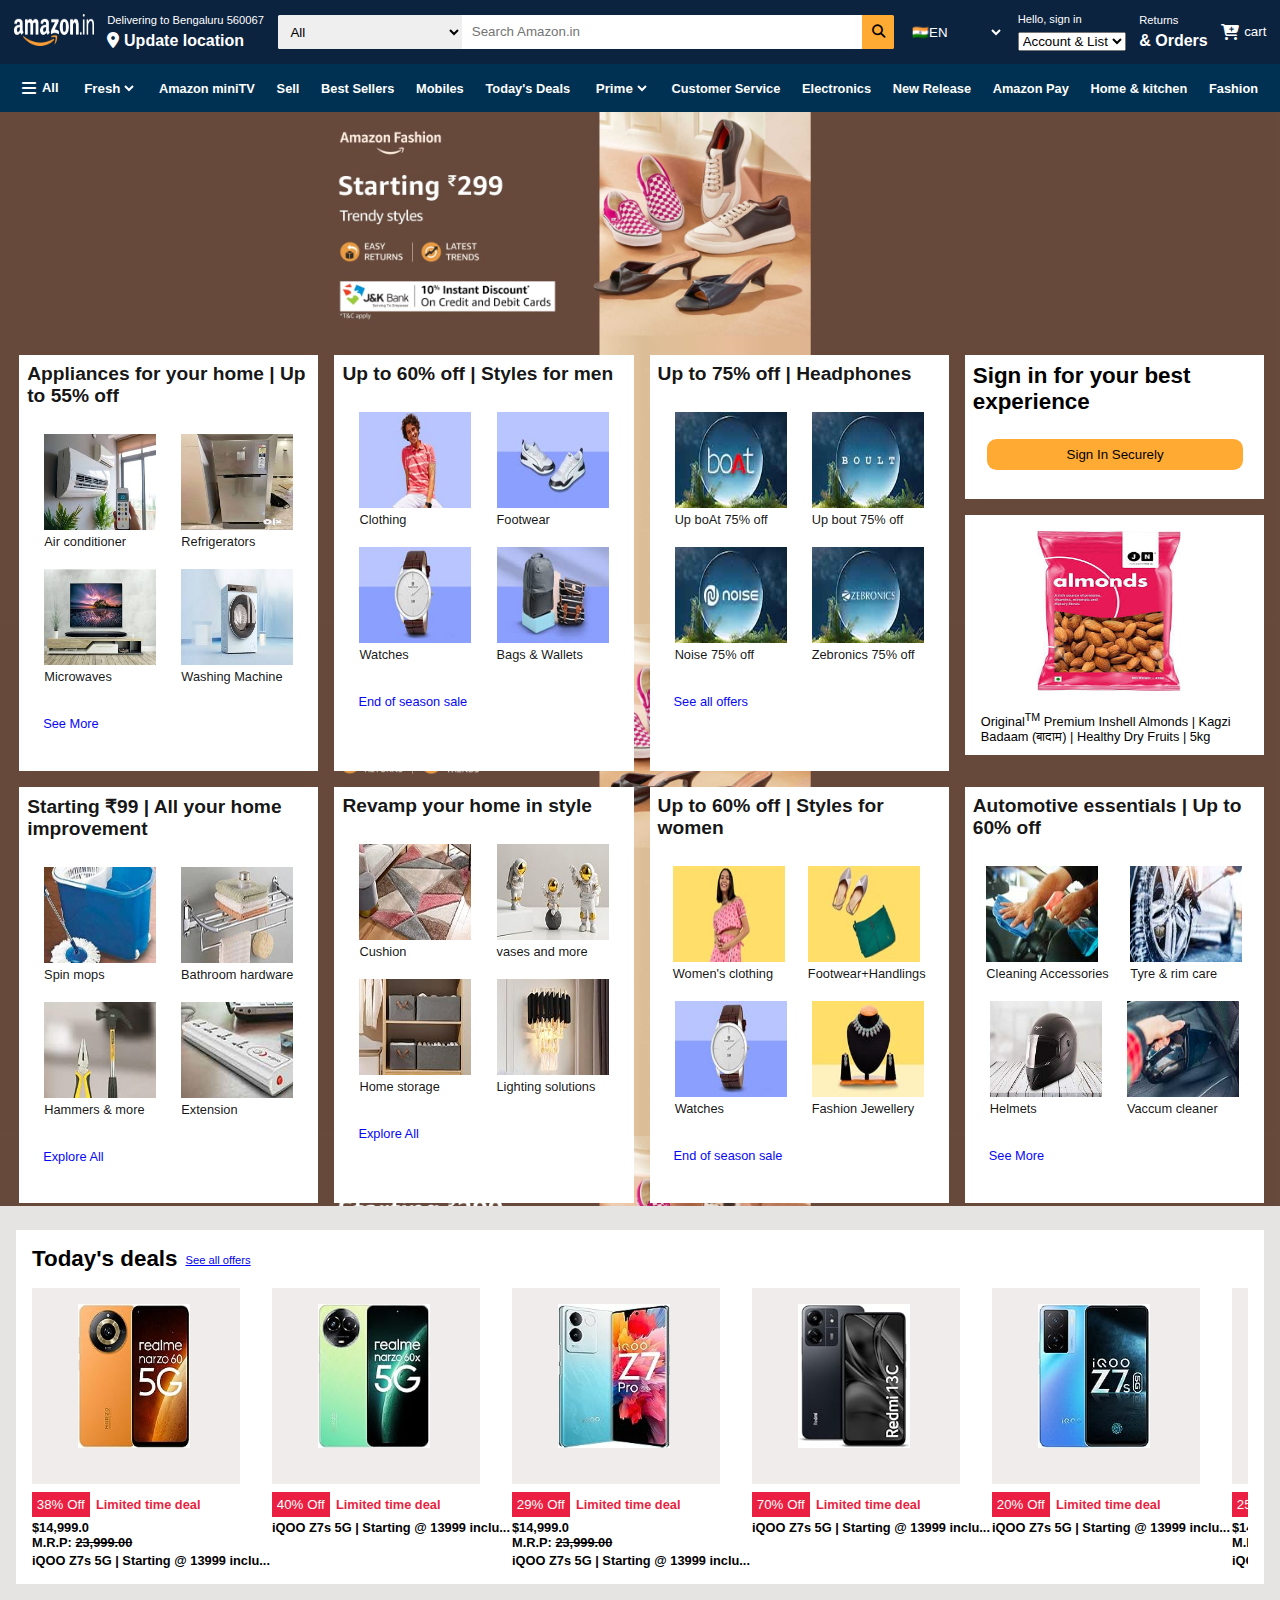
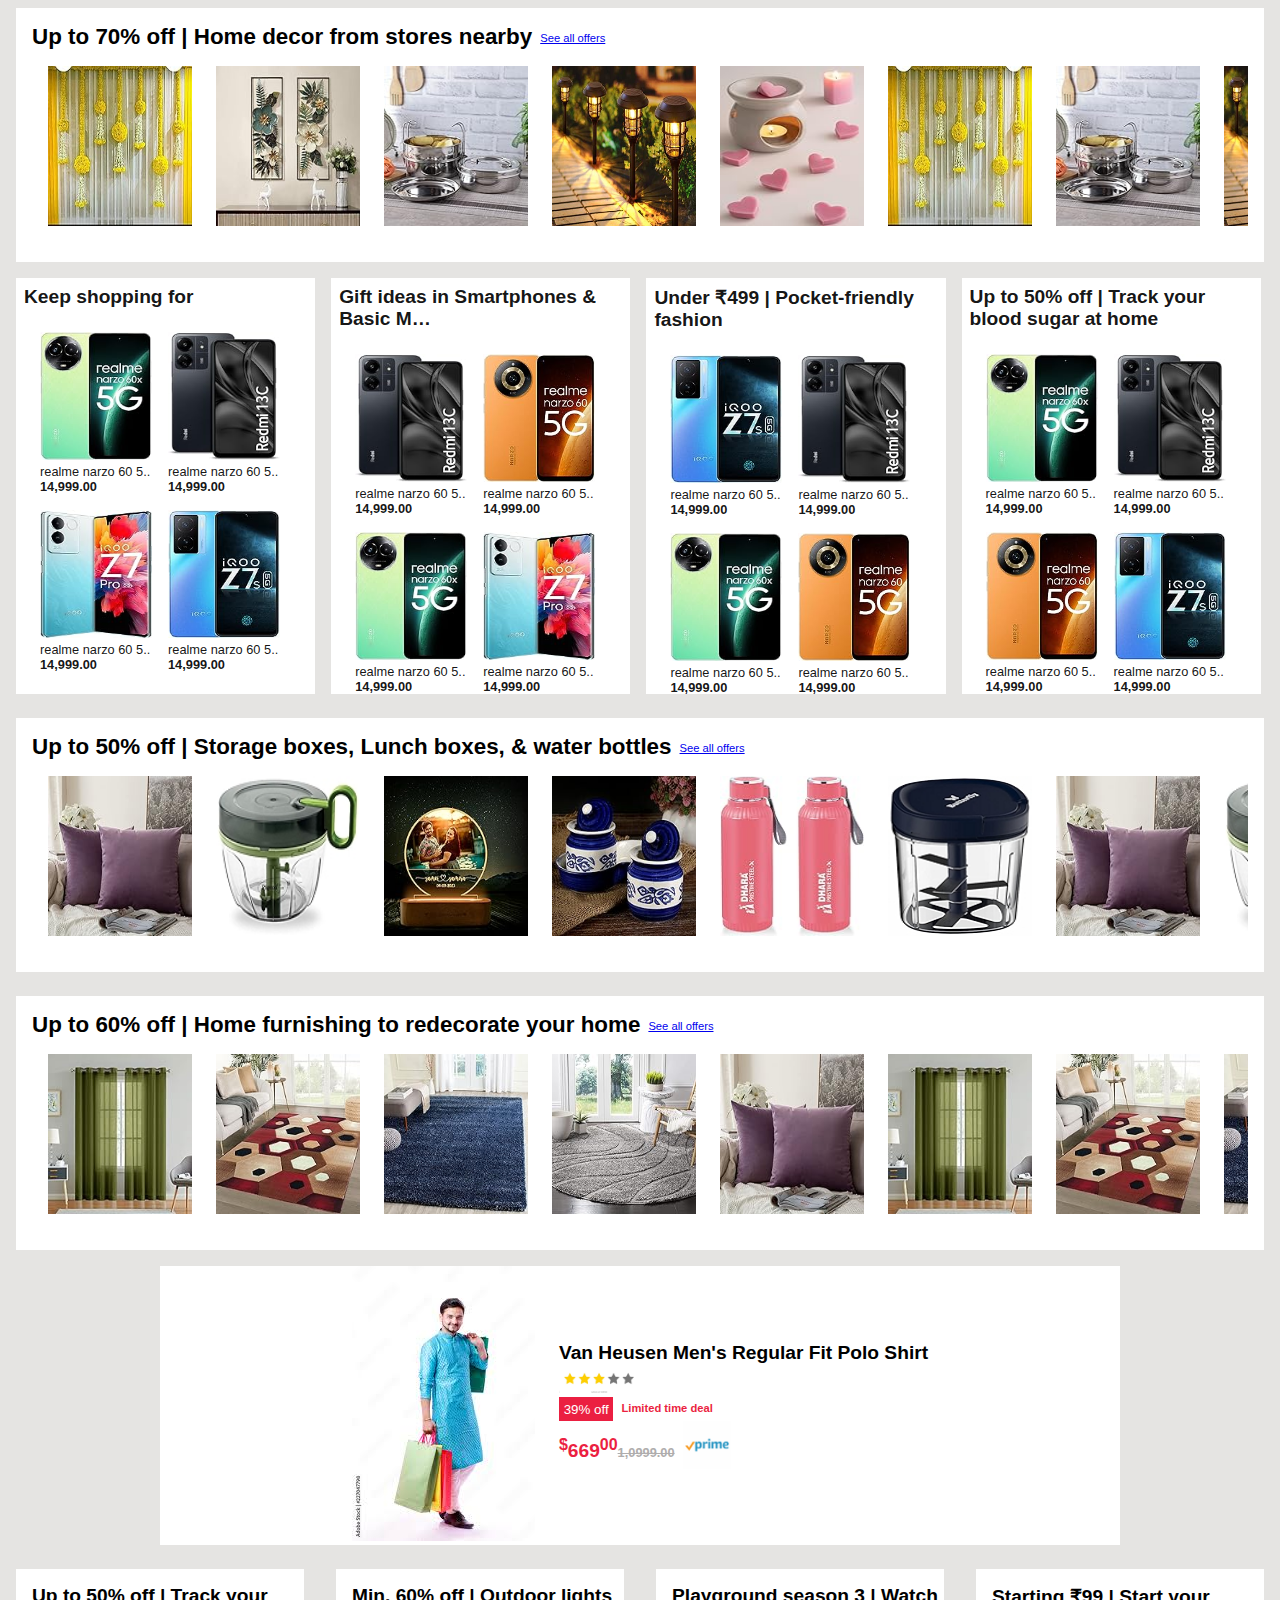
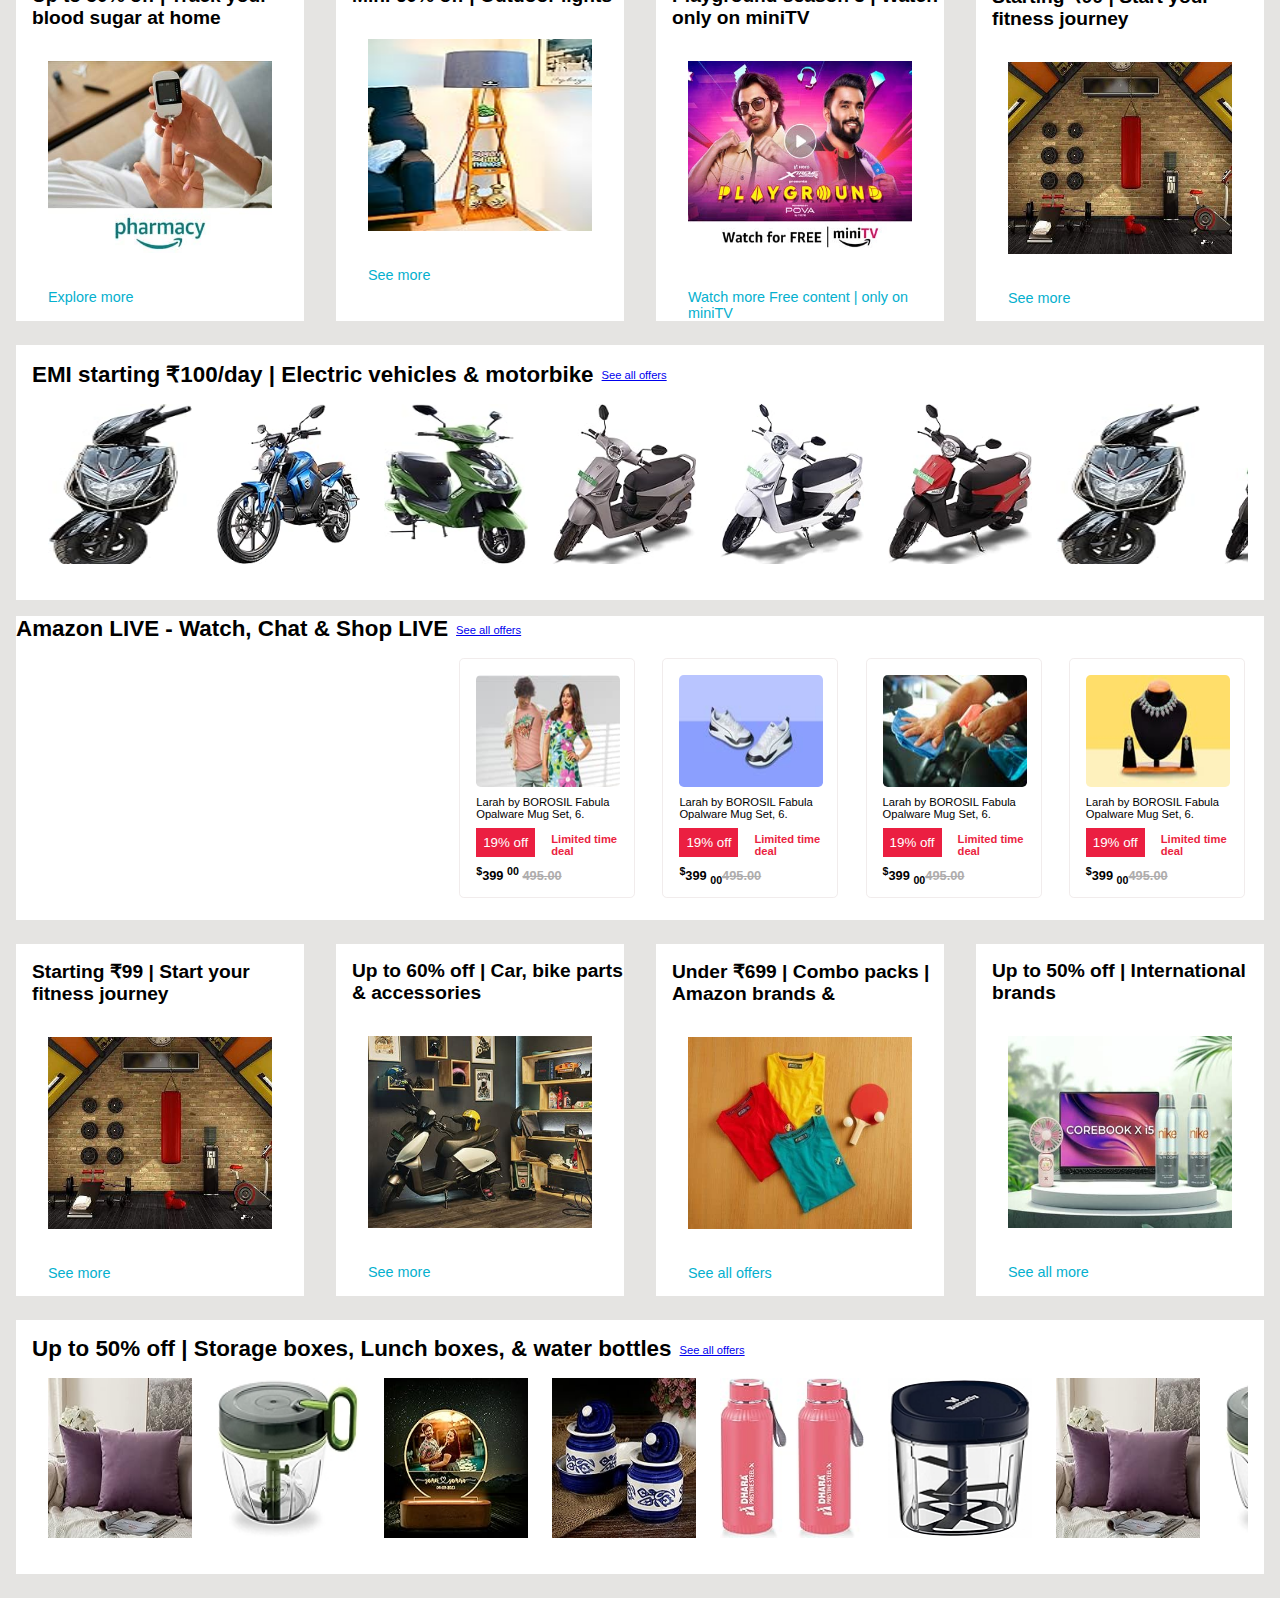
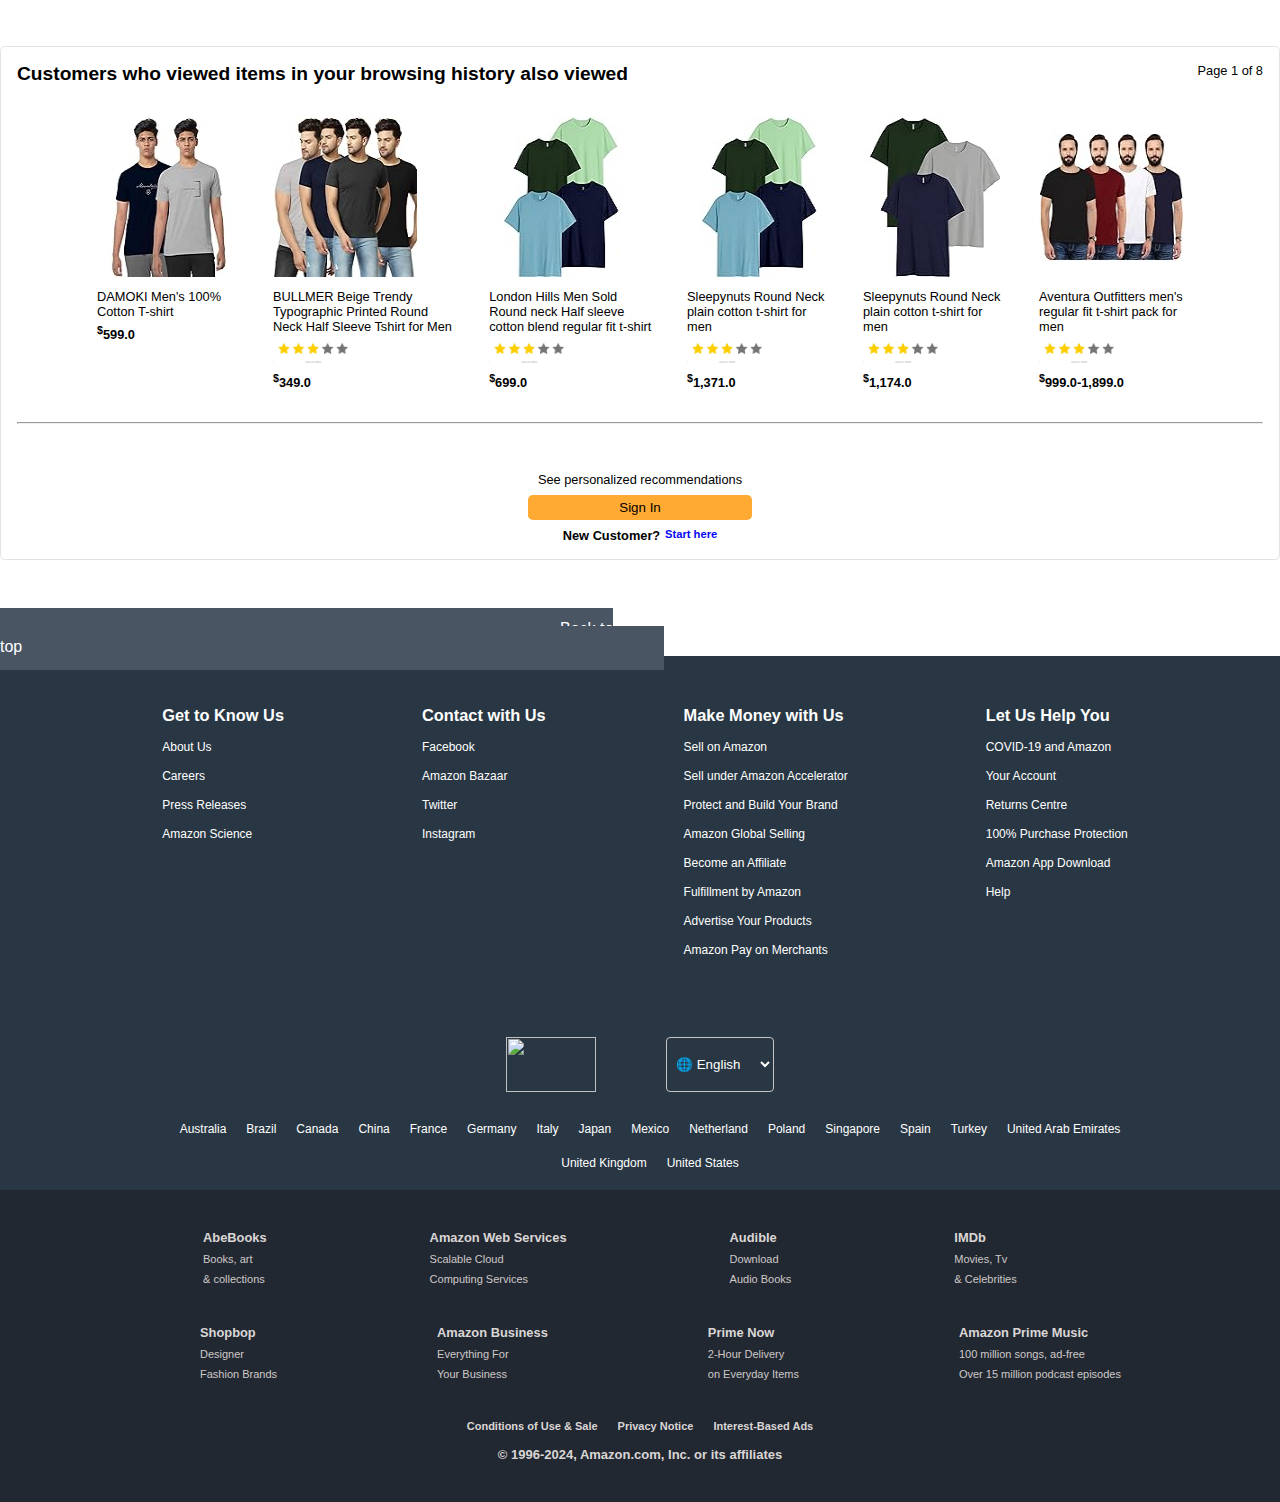
==== index.html @ e653e539 "done all" ====
<!DOCTYPE html>
<html lang="en">
<head>
    <meta charset="UTF-8">
    <meta name="viewport" content="width=device-width, initial-scale=1.0">
    <title>Document</title>
    <link rel="stylesheet" href="css/style.css">
    <link rel="stylesheet" href="https://cdnjs.cloudflare.com/ajax/libs/font-awesome/6.5.2/css/all.min.css">
</head>
<body>
    <nav class="navbar">
        <div class="amazon-logo">
            <img src="images/Amazon-India-Logo-PNG-White2.png" alt="">
        </div>
        <div class="amazon-heading">
            <p>Delivering to Bengaluru 560067</p>
            <div class="location">
                <i class="fa-solid fa-location-dot"></i>
                <h4>Update location</h4>
            </div>
        </div>
        <div class="input-container">
            <div class="select-menu">
                <select name="All-item" id="drop-down">
                    <option value="ll">All</option>
                    <option value="All Categories">All Categories</option>
                    <option value="Alexa Skills">Alexa Skills</option>
                    <option value="Amazon Fashion">Amazon Fashion</option>
                    <option value="Amazon Fresh">Amazon Fresh</option>
                    <option value="Amazon Fresh Meat">Amazon Fresh Meat</option>
                    <option value="Amazon Pharmacy">Amazon Pharmacy</option>
                    <option value="Appliances">Appliances</option>
                    <option value="Apps & Games">Apps & Games</option>
                    <option value="Audible Audiobooks">Audible Audiobooks</option>
                    <option value="Baby">Baby</option>
                    <option value="Beauty">Beauty</option>
                    <option value="Books">Books</option>
                    <option value="Car & Motorbike">Car & Motorbike</option>
                    <option value="Clothing & Accessories">Clothing & Accessories</option>
                    <option value="Collectives">Collectives</option>
                    <option value="Computer & Accessories">Computer & Accessories</option>
                    <option value="Deals">Deals</option>
                    <option value="Electronics">Electronics</option>
                    <option value="Furniture">Furniture</option>
                    <option value="Jewellery">Jewellery</option>
                    <option value="Kindle store">Kindle store</option>
                    <option value="Luggage & Bags">Luggage & Bags</option>
                    <option value="Movies & Tv Shows">Movies & Tv Shows</option>
                    <option value="Mp3 Music">Mp3 Music</option>
                    <option value="Music">Music</option>
                    <option value="Musical Instruments">Musical Instruments</option>
                    <option value="Office Products">Office Products</option>
                    <option value="Pet Supplies">Pet Supplies</option>
                    <option value="Prime Video">Prime Video</option>
                </select>
            </div>
            <div class="input-text">
                <input type="text" placeholder="Search Amazon.in">
            </div>
            <div class="button-icon">
                <button><i class="fa-solid fa-magnifying-glass"></i></button>
            </div>
        </div>
        <select name="countries" id="country-select">
            <option type="radio" value="EN">🇮🇳EN</option>
            <option value="HN">हिंदी-Hi</option>
            <option value="TA">தமிழ்-TA</option>
            <option value="TE">తెలుగు-TE</option>
            <option value="KN">ಕನ್ನಡ-KN</option>
            <option value="ML">മലയാളം-ML</option>
            <option value="BN">বাংলা-BN</option>
            <option value="MR">मराठी-MR</option>
        </select>
        <div class="amazon-heading-2">
            <p>Hello, sign in</p>
            <select name="" id="account-list">
                <option value="">Account & List</option>
            </select>
        </div>
        <div class="amazon-heading-3">
            <p>Returns</p>
            <h4>& Orders</h4>
        </div>
        <div class="cart-icon">
            <i class="fa-solid fa-cart-plus"></i>
            <sup>cart</sup>
        </div>
    </nav>
    <div class="list-varities">
        <div class="sideBar">
            <i class="fa-solid fa-bars"></i>
            <a href="index.html">All</a>
        </div>
        <select name="fresh" id="fresh-menu">
            <option value="fresh">Fresh</option>
        </select>
        <div class="items-heading">
            <a href="mini_tv.html">Amazon miniTV</a>
        </div>
        <div class="items-heading">
            <a href="#">Sell</a>
        </div>
        <div class="items-heading">
            <a href="#">Best Sellers</a>
        </div>
        <div class="items-heading">
            <a href="#">Mobiles</a>
        </div>
        <div class="items-heading">
            <a href="#">Today's Deals</a>
        </div>
        <select name="prime" id="prime_tv">
            <option value="prime">Prime</option>
        </select>
        <div class="items-heading">        
            <a href="customer_Service.html">Customer Service</a>
        </div>
        <div class="items-heading">
            <a href="#">Electronics</a>
        </div>
        <div class="items-heading">
            <a href="#">New Release</a>
        </div>
        <div class="items-heading">
            <a href="#">Amazon Pay</a>
        </div>
        <div class="items-heading">
            <a href="#">Home & kitchen</a>
        </div>
        <div class="items-heading">
            <a href="fashion.html">Fashion</a>
        </div>
    </div>
    <div class="main-container">
        <div class="cards-container">
            <div class="first-images">
                <div class="cards">
                    <h1>Appliances for your home | Up to 55% off</h1>
                    <div class="Appliances-images">
                        <div class="images">
                            <img src="images/air-conditoner.jpeg" alt="">
                            <p>Air conditioner</p>
                        </div>
                        <div class="images">
                            <img src="images/fridge.jpeg" alt="">
                            <p>Refrigerators</p>
                        </div>
                    </div>
                    <div class="Appliances-images">
                        <div class="images">
                            <img src="images/tv.jpeg" alt="">
                            <p>Microwaves</p>
                        </div>
                        <div class="images">
                            <img src="images/washing-machine.jpeg" alt="">
                            <p>Washing Machine</p>
                        </div>
                    </div>
                    <p class="seeMore">See More</p>
                </div>
                <div class="cards">
                    <h1>Up to 60% off | Styles for men</h1>
                    <div class="Appliances-images">
                        <div class="images">
                            <img src="images/clothes.jpg" alt="">
                            <p>Clothing</p>
                        </div>
                        <div class="images">
                            <img src="images/footwear.jpg" alt="">
                            <p>Footwear</p>
                        </div>
                    </div>
                    <div class="Appliances-images">
                        <div class="images">
                            <img src="images/watches.jpg" alt="">
                            <p>Watches</p>
                        </div>
                        <div class="images">
                            <img src="images/bags.jpg" alt="">
                            <p>Bags & Wallets</p>
                        </div>
                    </div>
                    <p class="see">End of season sale</p>
                </div>
                <div class="cards">
                    <h1>Up to 75% off | Headphones</h1>
                    <div class="Appliances-images">
                        <div class="images">
                            <img src="images/boat.jpg" alt="">
                            <p>Up boAt 75% off</p>
                        </div>
                        <div class="images">
                            <img src="images/boult.jpg" alt="">
                            <p>Up bout 75% off</p>
                        </div>
                    </div>
                    <div class="Appliances-images">
                        <div class="images">
                            <img src="images/bolt.jpg" alt="">
                            <p>Noise 75% off</p>
                        </div>
                        <div class="images">
                            <img src="images/zebronics.jpg" alt="">
                            <p>Zebronics 75% off</p>
                        </div>
                    </div>
                    <p class="seeMore">See all offers</p>
                </div>
              <div>
                <div class="signup-card">
                    <h1>Sign in for your best experience</h1>
                    <button>Sign In Securely</button>
                </div>
                <div class="dry-fruits-cards">
                    <img src="images/badaam.jpeg" alt="">
                    <p>Original<sup>TM</sup> Premium Inshell Almonds | Kagzi Badaam (बादाम) | Healthy Dry Fruits | 5kg</p>
                </div>
              </div>
            </div>
            <div class="first-images">
                <div class="cards">
                    <h1>Starting ₹99 | All your home improvement</h1>
                    <div class="Appliances-images">
                        <div class="images">
                            <img src="images/mops.jpg" alt="">
                            <p>Spin mops</p>
                        </div>
                        <div class="images">
                            <img src="images/bathroom.jpg" alt="">
                            <p>Bathroom hardware</p>
                        </div>
                    </div>
                    <div class="Appliances-images">
                        <div class="images">
                            <img src="images/hammers.jpg" alt="">
                            <p>Hammers & more</p>
                        </div>
                        <div class="images">
                            <img src="images/extension.jpg" alt="">
                            <p>Extension</p>
                        </div>
                    </div>
                    <p class="seeMore">Explore All</p>
                </div>
                <div class="cards">
                    <h1>Revamp your home in style</h1>
                    <div class="Appliances-images">
                        <div class="images">
                            <img src="images/cusion.jpg" alt="">
                            <p>Cushion</p>
                        </div>
                        <div class="images">
                            <img src="images/vase.jpg" alt="">
                            <p>vases and more</p>
                        </div>
                    </div>
                    <div class="Appliances-images">
                        <div class="images">
                            <img src="images/home.jpg" alt="">
                            <p>Home storage</p>
                        </div>
                        <div class="images">
                            <img src="images/lighting.jpg" alt="">
                            <p>Lighting solutions</p>
                        </div>
                    </div>
                    <p class="seeMore">Explore All</p>
                </div>
                <div class="cards">
                    <h1>Up to 60% off | Styles for women</h1>
                    <div class="Appliances-images">
                        <div class="images">
                            <img src="images/women.jpg" alt="">
                            <p>Women's clothing</p>
                        </div>
                        <div class="images">
                            <img src="images/handbags.jpg" alt="">
                            <p>Footwear+Handlings</p>
                        </div>
                    </div>
                    <div class="Appliances-images">
                        <div class="images">
                            <img src="images/watches.jpg" alt="">
                            <p>Watches</p>
                        </div>
                        <div class="images">
                            <img src="images/fashion.jpg" alt="">
                            <p>Fashion Jewellery</p>
                        </div>
                    </div>
                    <p class="seeMore">End of season sale</p>
                </div>
                <div class="cards">
                    <h1>Automotive essentials | Up to 60% off</h1>
                    <div class="Appliances-images">
                        <div class="images">
                            <img src="images/cleaning.jpg" alt="">
                            <p>Cleaning Accessories</p>
                        </div>
                        <div class="images">
                            <img src="images/trim.jpg" alt="">
                            <p>Tyre & rim care</p>
                        </div>
                    </div>
                    <div class="Appliances-images">
                        <div class="images">
                            <img src="images/helmets.jpg" alt="">
                            <p>Helmets</p>
                        </div>
                        <div class="images">
                            <img src="images/vaccum.jpg" alt="">
                            <p>Vaccum cleaner</p>
                        </div>
                    </div>
                    <p class="seeMore">See More</p>
                </div>
            </div>
        </div>
    </div>
    <div class="first-container">
        <div class="first-container-heading">
            <h1>Today's deals</h1>
            <a href="#">See all offers</a>
        </div>
        <div class="mobile-images">
            <div class="first-container-images">
                <div class="image-1">
                    <img src="mobile-images/realme.jpg" alt="">
                </div>
                <div class="image-button">
                    <button>38% Off</button>
                    <p>Limited time deal</p>
                </div>
                <h2 class="price">$14,999.0 <p>M.R.P: <del>23,999.00</del></p></h2>
                <h3 class="details">iQOO Z7s 5G | Starting @ 13999 inclu...</h3>
            </div>
            <div class="first-container-images">
                <div class="image-1">
                    <img src="mobile-images/realme5g.jpg" alt="">
                </div>
                <div class="image-button">
                    <button>40% Off</button>
                    <p>Limited time deal</p>
                </div>
                <h3 class="details">iQOO Z7s 5G | Starting @ 13999 inclu...</h3>
            </div>
            <div class="first-container-images">
                <div class="image-1">
                    <img src="mobile-images/z7pro.jpg" alt="">
                </div>
                <div class="image-button">
                    <button>29% Off</button>
                    <p>Limited time deal</p>
                </div>
                <h2 class="price">$14,999.0 <p>M.R.P: <del>23,999.00</del></p></h2>
                <h3 class="details">iQOO Z7s 5G | Starting @ 13999 inclu...</h3>
            </div>
            <div class="first-container-images">
                <div class="image-1">
                    <img src="mobile-images/redmi.jpg" alt="">
                </div>
                <div class="image-button">
                    <button>70% Off</button>
                    <p>Limited time deal</p>
                </div>
                <h3 class="details">iQOO Z7s 5G | Starting @ 13999 inclu...</h3>
            </div>
            <div class="first-container-images">
                <div class="image-1">
                    <img src="mobile-images/Z7s.jpg" alt="">
                </div>
                <div class="image-button">
                    <button>20% Off</button>
                    <p>Limited time deal</p>
                </div>
                <h3 class="details">iQOO Z7s 5G | Starting @ 13999 inclu...</h3>
            </div>
            <div class="first-container-images">
                <div class="image-1">
                    <img src="mobile-images/realme.jpg" alt="">
                </div>
                <div class="image-button">
                    <button>25% Off</button>
                    <p>Limited time deal</p>
                </div>
                <h2 class="price">$14,999.0 <p>M.R.P: <del>23,999.00</del></p></h2>
                <h3 class="details">iQOO Z7s 5G | Starting @ 13999 inclu...</h3>
            </div>
        </div>
    </div>
    <div class="second-container">
        <div class="second-container-heading">
            <h1>Up to 70% off | Home decor from stores nearby</h1>
            <a href="#">See all offers</a>
        </div>
        <div class="second-container-images">
            <div class="image-2">
                <img src="furniture-and-food-images/flower.jpg" alt="">
            </div>
            <div class="image-2">
                <img src="furniture-and-food-images/frame.jpg" alt="">
            </div>
            <div class="image-2">
                <img src="furniture-and-food-images/utensils.jpg" alt="">
            </div>
            <div class="image-2">
                <img src="furniture-and-food-images/lights.jpg" alt="">
            </div>
            <div class="image-2">
                <img src="furniture-and-food-images/heartjpg" alt="">
            </div>
            <div class="image-2">
                <img src="furniture-and-food-images/flower.jpg" alt="">
            </div>
            <div class="image-2">
                <img src="furniture-and-food-images/utensils.jpg" alt="">
            </div>
            <div class="image-2">
                <img src="furniture-and-food-images/lights.jpg" alt="">
            </div>
        </div>
    </div>
    <div class="third-container">
        <div class="cards">
            <h1>Keep shopping for</h1>
            <div class="third-images">
                <div class="third-container-para-head">
                    <div class="image-3">
                        <img src="mobile-images/realme5g.jpg" alt="">
                    </div>
                    <p>realme narzo 60 5..</p>
                    <h3>14,999.00</h3>
                </div>
                <div class="third-container-para-head">
                  <div class="image-3">
                     <img src="mobile-images/redmi.jpg" alt="">
                  </div>
                  <p>realme narzo 60 5..</p>
                  <h3>14,999.00</h3>
                </div>
            </div>
            <div class="third-images">
                <div class="third-container-para-head">
                    <div class="image-3">
                        <img src="mobile-images/z7pro.jpg" alt="">
                    </div>
                    <p>realme narzo 60 5..</p>
                    <h3>14,999.00</h3>
                </div>
                <div class="third-container-para-head">
                  <div class="image-3">
                     <img src="mobile-images/Z7s.jpg" alt="">
                  </div>
                  <p>realme narzo 60 5..</p>
                  <h3>14,999.00</h3>
                </div>
            </div>
        </div>
        <div class="cards">
            <h1>Gift ideas in Smartphones & Basic M…</h1>
            <div class="third-images">
                <div class="third-container-para-head">
                    <div class="image-3">
                        <img src="mobile-images/redmi.jpg" alt="">
                    </div>
                    <p>realme narzo 60 5..</p>
                    <h3>14,999.00</h3>
                </div>
                <div class="third-container-para-head">
                  <div class="image-3">
                     <img src="mobile-images/realme.jpg" alt="">
                  </div>
                  <p>realme narzo 60 5..</p>
                  <h3>14,999.00</h3>
                </div>
            </div>
            <div class="third-images">
                <div class="third-container-para-head">
                    <div class="image-3">
                        <img src="mobile-images/realme5g.jpg" alt="">
                    </div>
                    <p>realme narzo 60 5..</p>
                    <h3>14,999.00</h3>
                </div>
                <div class="third-container-para-head">
                  <div class="image-3">
                     <img src="mobile-images/z7pro.jpg" alt="">
                  </div>
                  <p>realme narzo 60 5..</p>
                  <h3>14,999.00</h3>
                </div>
            </div>
        </div>
        <div class="cards">
            <h1>Under ₹499 | Pocket-friendly fashion</h1>
            <div class="third-images">
                <div class="third-container-para-head">
                    <div class="image-3">
                        <img src="mobile-images/Z7s.jpg" alt="">
                    </div>
                    <p>realme narzo 60 5..</p>
                    <h3>14,999.00</h3>
                </div>
                <div class="third-container-para-head">
                  <div class="image-3">
                     <img src="mobile-images/redmi.jpg" alt="">
                  </div>
                  <p>realme narzo 60 5..</p>
                  <h3>14,999.00</h3>
                </div>
            </div>
            <div class="third-images">
                <div class="third-container-para-head">
                    <div class="image-3">
                        <img src="mobile-images/realme5g.jpg" alt="">
                    </div>
                    <p>realme narzo 60 5..</p>
                    <h3>14,999.00</h3>
                </div>
                <div class="third-container-para-head">
                  <div class="image-3">
                     <img src="mobile-images/realme.jpg" alt="">
                  </div>
                  <p>realme narzo 60 5..</p>
                  <h3>14,999.00</h3>
                </div>
            </div>
        </div>
        <div class="cards">
            <h1>Up to 50% off | Track your blood sugar at home</h1>
            <div class="third-images">
                <div class="third-container-para-head">
                    <div class="image-3">
                        <img src="mobile-images/realme5g.jpg" alt="">
                    </div>
                    <p>realme narzo 60 5..</p>
                    <h3>14,999.00</h3>
                </div>
                <div class="third-container-para-head">
                  <div class="image-3">
                     <img src="mobile-images/redmi.jpg" alt="">
                  </div>
                  <p>realme narzo 60 5..</p>
                  <h3>14,999.00</h3>
                </div>
            </div>
            <div class="third-images">
                <div class="third-container-para-head">
                    <div class="image-3">
                        <img src="mobile-images/realme.jpg" alt="">
                    </div>
                    <p>realme narzo 60 5..</p>
                    <h3>14,999.00</h3>
                </div>
                <div class="third-container-para-head">
                  <div class="image-3">
                     <img src="mobile-images/Z7s.jpg" alt="">
                  </div>
                  <p>realme narzo 60 5..</p>
                  <h3>14,999.00</h3>
                </div>
            </div>
        </div>
    </div>
    <div class="fourth-container">
        <div class="fourth-container-heading">
            <h1>Up to 50% off | Storage boxes, Lunch boxes, & water bottles</h1>
            <a href="#">See all offers</a>
        </div>
        <div class="fourth-container-images">
            <div class="image-4">
                <img src="furniture-and-food-images/cusion.jpg" alt="">
            </div>
            <div class="image-4">
                <img src="furniture-and-food-images/chopper.jpg" alt="">
            </div>
            <div class="image-4">
                <img src="furniture-and-food-images/circle.jpg" alt="">
            </div>
            <div class="image-4">
                <img src="furniture-and-food-images/container.jpg" alt="">
            </div>
            <div class="image-4">
                <img src="furniture-and-food-images/bottle.jpg" alt="">
            </div>
            <div class="image-4">
                <img src="furniture-and-food-images/black-chopper.jpg" alt="">
            </div>
            <div class="image-4">
                <img src="furniture-and-food-images/cusion.jpg" alt="">
            </div>
            <div class="image-4">
                <img src="furniture-and-food-images/chopper.jpg" alt="">
            </div>
        </div>
    </div>
    <div class="fourth-container">
        <div class="fourth-container-heading">
            <h1>Up to 60% off | Home furnishing to redecorate your home</h1>
            <a href="#">See all offers</a>
        </div>
        <div class="fourth-container-images">
            <div class="image-4">
                <img src="furniture-and-food-images/curton.jpg" alt="">
            </div>
            <div class="image-4">
                <img src="furniture-and-food-images/sofa.jpg" alt="">
            </div>
            <div class="image-4">
                <img src="furniture-and-food-images/perdan.jpg" alt="">
            </div>
            <div class="image-4">
                <img src="furniture-and-food-images/window.jpg" alt="">
            </div>
            <div class="image-4">
                <img src="furniture-and-food-images/cusion.jpg" alt="">
            </div>
            <div class="image-4">
                <img src="furniture-and-food-images/curton.jpg" alt="">
            </div>
            <div class="image-4">
                <img src="furniture-and-food-images/sofa.jpg" alt="">
            </div>
            <div class="image-4">
                <img src="furniture-and-food-images/perdan.jpg" alt="">
            </div>
        </div>
    </div>
    <div class="fifth-container">
        <div class="fifth-container-details">
            <div class="fifth-container-images">
                <img src="images/male.jpeg" alt="">
            </div>
            <div class="shopping-details">
                <h1>Van Heusen Men's Regular Fit Polo Shirt</h1>
                <img src="images/rating.png" alt="">
                <div class="shopping-button">
                    <button>39% off</button>
                    <p>Limited time deal</p>
                </div>
                <div class="shopping-images">
                    <h1><sup>$</sup>669<sup>00</sup><del class="delete">1,0999.00</del></h1>
                    <img src="images/prime.png" alt="">
                </div>
            </div>
        </div>
    </div>
    <div class="sixth-container">
        <div class="sixth-container-images">
            <h1>Up to 50% off | Track your blood sugar at home</h1>
            <img src="furniture-and-food-images/pharmacy.jpg" alt="">
            <p>Explore more</p>
        </div>
        <div class="sixth-container-images">
            <h1>Min. 60% off | Outdoor lights</h1>
            <img src="furniture-and-food-images/lamp.jpg" alt="">
            <p>See more</p>
        </div>
        <div class="sixth-container-images">
            <h1>Playground season 3 | Watch only on miniTV</h1>
            <img src="furniture-and-food-images/match.jpg" alt="">
            <p>Watch more Free content | only on miniTV</p>
        </div>
        <div class="sixth-container-images">
            <h1>Starting ₹99 | Start your fitness journey</h1>
            <img src="furniture-and-food-images/pencil.jpg" alt="">
            <p>See more</p>
        </div>
    </div>
    <div class="second-container">
        <div class="second-container-heading">
            <h1>EMI starting ₹100/day | Electric vehicles & motorbike</h1>
            <a href="#">See all offers</a>
        </div>
        <div class="second-container-images">
            <div class="image-2">
                <img src="bikes-images/black-bike.jpg" alt="">
            </div>
            <div class="image-2">
                <img src="bikes-images/bullet.jpg" alt="">
            </div>
            <div class="image-2">
                <img src="bikes-images/green-scooty.jpg" alt="">
            </div>
            <div class="image-2">
                <img src="bikes-images/grey-scooty.jpg" alt="">
            </div>
            <div class="image-2">
                <img src="bikes-images/white-scooty.jpg" alt="">
            </div>
            <div class="image-2">
                <img src="bikes-images/red-scooty.jpg" alt="">
            </div>
            <div class="image-2">
                <img src="bikes-images/black-bike.jpg" alt="">
            </div>
            <div class="image-2">
                <img src="bikes-images/black-scooty.jpg" alt="">
            </div>
        </div>
    </div>
    <div class="seventh-container">
        <div class="seventh-container-heading">
            <h1>Amazon LIVE - Watch, Chat & Shop LIVE</h1>
            <a href="#">See all offers</a>
        </div>
        <div class="seventh-container-details ">
            <div class="video">
                <iframe width="560" height="315" src="https://www.youtube.com/embed/DFgumwexfiI?si=AfxKkXCRrwiDJoju" title="YouTube video player" frameborder="0" allow="accelerometer; autoplay; clipboard-write; encrypted-media; gyroscope; picture-in-picture; web-share" referrerpolicy="strict-origin-when-cross-origin" allowfullscreen></iframe>
            </div>
            <div class="seventh-container-images">
                <div class="seventh-container-border">
                    <div class="image-5">
                        <img src="images/bg.jpg" alt="">
                    </div>
                    <p>Larah by BOROSIL Fabula Opalware Mug Set, 6.</p>
                    <div class="seventh-container-button">
                        <button>19% off</button>
                        <p>Limited time deal</p>
                    </div>
                    <h1 class="rate-heading"><sup>$</sup>399 <sup>00</sup> <del class="delete">495.00</del></h1>
                </div>
                <div class="seventh-container-border">
                    <div class="image-5">
                        <img src="images/footwear.jpg" alt="">
                    </div>
                    <p>Larah by BOROSIL Fabula Opalware Mug Set, 6.</p>
                    <div class="seventh-container-button">
                        <button>19% off</button>
                        <p>Limited time deal</p>
                    </div>
                    <h1 class="rate-heading"><sup>$</sup>399 <sub>00</sub><del class="delete">495.00</del></h1>
                </div>
                <div class="seventh-container-border">
                    <div class="image-5">
                        <img src="images/cleaning.jpg" alt="">
                    </div>
                    <p>Larah by BOROSIL Fabula Opalware Mug Set, 6.</p>
                    <div class="seventh-container-button">
                        <button>19% off</button>
                        <p>Limited time deal</p>
                    </div>
                    <h1 class="rate-heading"><sup>$</sup>399 <sub>00</sub><del class="delete">495.00</del></h1>
                </div>
                <div class="seventh-container-border">
                    <div class="image-5">
                        <img src="images/fashion.jpg" alt="">
                    </div>
                    <p>Larah by BOROSIL Fabula Opalware Mug Set, 6.</p>
                    <div class="seventh-container-button">
                        <button>19% off</button>
                        <p>Limited time deal</p>
                    </div>
                    <h1 class="rate-heading"><sup>$</sup>399 <sub>00</sub><del class="delete">495.00</del></h1>
                </div>
            </div>
        </div>
    </div>
    <div class="sixth-container">
        <div class="sixth-container-images">
            <h1>Starting ₹99 | Start your fitness journey</h1>
            <img src="furniture-and-food-images/pencil.jpg" alt="">
            <p>See more</p>
        </div>
        <div class="sixth-container-images">
            <h1>Up to 60% off | Car, bike parts & accessories</h1>
            <img src="furniture-and-food-images/room.jpg" alt="">
            <p>See more</p>
        </div>
        <div class="sixth-container-images">
            <h1>Under ₹699 | Combo packs | Amazon brands &</h1>
            <img src="furniture-and-food-images/t-shirt.jpg" alt="">
            <p>See all offers</p>
        </div>
        <div class="sixth-container-images">
            <h1>Up to 50% off | International brands</h1>
            <img src="furniture-and-food-images/laptop.jpg" alt="">
            <p>See all more</p>
        </div>
    </div>
    <div class="fourth-container">
        <div class="fourth-container-heading">
            <h1>Up to 50% off | Storage boxes, Lunch boxes, & water bottles</h1>
            <a href="#">See all offers</a>
        </div>
        <div class="fourth-container-images">
            <div class="image-4">
                <img src="furniture-and-food-images/cusion.jpg" alt="">
            </div>
            <div class="image-4">
                <img src="furniture-and-food-images/chopper.jpg" alt="">
            </div>
            <div class="image-4">
                <img src="furniture-and-food-images/circle.jpg" alt="">
            </div>
            <div class="image-4">
                <img src="furniture-and-food-images/container.jpg" alt="">
            </div>
            <div class="image-4">
                <img src="furniture-and-food-images/bottle.jpg" alt="">
            </div>
            <div class="image-4">
                <img src="furniture-and-food-images/black-chopper.jpg" alt="">
            </div>
            <div class="image-4">
                <img src="furniture-and-food-images/cusion.jpg" alt="">
            </div>
            <div class="image-4">
                <img src="furniture-and-food-images/chopper.jpg" alt="">
            </div>
        </div>
    </div>
    <div class="eight-main-container">
        <div class="eight-container">
            <div class="eight-container-heading">
                <h1>Customers who viewed items in your browsing history also viewed</h1>
                <p>Page 1 of 8</p>
            </div>
            <div class="eight-container-images">
                <div class="image-6">
                    <img class="shirt-images" src="furniture-and-food-images/shirt-1.jpg" alt="">
                    <p>DAMOKI Men's 100% Cotton T-shirt</p>
                    <h4><sup>$</sup>599.0</h4>
                </div>
                <div class="image-6">
                    <img class="shirt-images" src="furniture-and-food-images/shirt-2.jpg" alt="">
                    <p>BULLMER Beige Trendy Typographic Printed Round Neck Half Sleeve Tshirt  for Men</p>
                    <img  class="star-img" src="images/rating.png" alt="">
                    <h4><sup>$</sup>349.0</h4>
                </div>
                <div class="image-6">
                    <img class="shirt-images" src="furniture-and-food-images/shirt-3.jpg" alt="">
                    <p>London Hills Men Sold Round neck Half sleeve cotton blend regular fit t-shirt</p>
                    <img class="star-img" src="images/rating.png" alt="">
                    <h4><sup>$</sup>699.0</h4>
                </div>
                <div class="image-6">
                    <img class="shirt-images" src="furniture-and-food-images/shirt-3.jpg" alt="">
                    <p>Sleepynuts Round Neck plain cotton t-shirt for men</p>
                    <img class="star-img" src="images/rating.png" alt="">
                    <h4><sup>$</sup>1,371.0</h4>
                </div>
                <div class="image-6">
                    <img class="shirt-images" src="furniture-and-food-images/shirt-5.jpg" alt="">
                    <p>Sleepynuts Round Neck plain cotton t-shirt for men</p>
                    <img class="star-img" src="images/rating.png" alt="">
                    <h4><sup>$</sup>1,174.0</h4>
                </div>
                <div class="image-6">
                    <img class="shirt-images" src="furniture-and-food-images/shirt-6.jpg" alt="">
                    <p>Aventura Outfitters men's regular fit t-shirt pack for men</p>
                    <img class="star-img" src="images/rating.png" alt="">
                    <h4><sup>$</sup>999.0-1,899.0</h4>
                </div>
            </div>
            <hr>
            <div class="signin-button">
                <p>See personalized recommendations</p>
                <button>Sign In</button>
                <div class="new-login">
                    <h1>New Customer?</h1>
                    <h2>Start here</h2>
                </div>
            </div>
        </div>
        <footer class="footer">
            <a href="">Back to top</a>
            <div class="bottom-part">
                <div class="foot-first">
                    <h3>Get to Know Us</h3>
                    <p>About Us</p>
                    <p>Careers</p>
                    <p>Press Releases</p>
                    <p>Amazon Science</p>
                </div>
                <div class="foot-second">
                    <h3>Contact with Us</h3>
                    <p>Facebook</p>
                    <p>Amazon Bazaar</p>
                    <p>Twitter</p>
                    <p>Instagram</p>
                </div>
                <div class="foot-third">
                    <h3>Make Money with Us</h3>
                    <p>Sell on Amazon</p>
                    <p>Sell under Amazon Accelerator</p>
                    <p>Protect and Build Your Brand</p>
                    <p>Amazon Global Selling</p>
                    <p>Become an Affiliate</p>
                    <p>Fulfillment by Amazon</p>
                    <p>Advertise Your Products</p>
                    <p>Amazon Pay on Merchants</p>
                </div>
                <div class="foot-forth">
                    <h3>Let Us Help You</h3>
                    <p>COVID-19 and Amazon</p>
                    <p>Your Account</p>
                    <p>Returns Centre</p>
                    <p>100% Purchase Protection</p>
                    <p>Amazon App Download</p>
                    <p>Help</p>
                </div>
            </div>
            <div class="line">
                <div class="drop">
                <img src="https://logos-world.net/wp-content/uploads/2020/04/Amazon-Symbol.jpg" alt="">
                <select name="count" id="select">
                    <option type="radio" value="EN">🌐 English</option>
                    <option value="HN">हिंदी-Hi</option>
                    <option value="TA">தமிழ்-TA</option>
                    <option value="TE">తెలుగు-TE</option>
                    <option value="KN">ಕನ್ನಡ-KN</option>
                    <option value="ML">മലയാളം-ML</option>
                    <option value="BN">বাংলা-BN</option>
                    <option value="MR">मराठी-MR</option>
                </select>
            </div></div>
    
            <div class="country">
                    <p>Australia</p>
                    <p>Brazil</p>
                    <p>Canada</p>
                    <p>China</p>
                    <p>France</p>
                    <p>Germany</p>
                    <p>Italy</p>
                    <p>Japan</p>
                    <p>Mexico</p>
                    <p>Netherland</p>
                    <p>Poland</p>
                    <p>Singapore</p>
                    <p>Spain</p>
                    <p>Turkey</p>
                    <p>United Arab Emirates</p>
                </div>
                <div class="other-city">
                    <p>United Kingdom</p>
                    <p>United States</p>
                </div>
            </div>
            <div class="end">
                <div class="part">
                    <div class="ft-one">
                        <h3>AbeBooks</h3>
                        <p>Books, art</p>
                        <p>& collections</p>
                    </div>
                    <div class="ft-two">
                        <h3>Amazon Web Services</h3>
                        <p>Scalable Cloud</p>
                        <p>Computing Services</p>
                    </div>
                    <div class="ft-three">
                        <h3>Audible</h3>
                        <p>Download</p>
                        <p>Audio Books</p>
                    </div>
                    <div class="ft-four">
                        <h3>IMDb</h3>
                        <p>Movies, Tv</p>
                        <p>& Celebrities</p>
                    </div>
                </div>
            </div>
            <div class="fin">
                <div class="fin-ft">
                    <div class="extra">
                        <h3>Shopbop</h3>
                        <p>Designer</p>
                        <p>Fashion Brands</p>
                    </div>
                    <div class="azn">
                        <h3>Amazon Business</h3>
                        <p>Everything For</p>
                        <p>Your Business</p>
                    </div>
                    <div class="bus">
                        <h3>Prime Now</h3>
                        <p>2-Hour Delivery</p>
                        <p>on Everyday Items</p>
                    </div>
                    <div class="music">
                        <h3>Amazon Prime Music</h3>
                        <p>100 million songs, ad-free</p>
                        <p>Over 15 million podcast episodes</p>
                    </div>
                </div>
            </div>
            <div class="comp">
                <p>Conditions of Use & Sale</p>
                <p>Privacy Notice</p>
                <p>Interest-Based Ads</p>
            </div>
            <div class="para"><p>© 1996-2024, Amazon.com, Inc. or its affiliates</p></div>
        </footer>
    </div>
</body>
</html>
---- css/style.css ----
*{
    margin: 0;
    padding: 0;
    box-sizing: border-box;
}
body{
    height: 100vh;
    overflow-x: hidden;
    width: 100vw;
    font-family: Arial, Helvetica, sans-serif;
    background-color: #E5E4E2;
}
:root{
    --text-grey-color: rgb(175, 173, 173);
    --black-color: rgba(0, 0, 0, 0.925);
    --blue-link-color: #1e549f;
    --grey-color: rgb(241, 236, 236);
    --grey-border-color: #e3e3e3;
    --navbar-background-color: #0C2340;
    --blue-color: rgb(7, 7, 247);
    --white-color: #fff;
    --search-button-background-color: #FFAA33;
    --shopping-varieties-background-color: #003153;
    --red-color: rgb(235, 31, 65);
}
.navbar{
    display: flex;
    justify-content: space-evenly;
    background-color: var(--navbar-background-color);
    color: var(--white-color);
    align-items: center;
    height: 4rem;
}
.amazon-logo img{
    width: 5rem;
    height: 2rem;
    cursor: pointer;
}
.amazon-logo img:hover{
    border: 1px solid var(--white-color);
}
.location{
    display: flex;
    gap: 0.3rem;
    cursor: pointer;
}
.cart-icon{
    display: flex;
    gap: 0.3rem;
    cursor: pointer;
}
.input-container{
    display: flex;
}
.input-container:focus-within {
    border: 2px solid var(--search-button-background-color); 
    border-radius: 0.3rem;
}
.amazon-heading, .amazon-heading-2, .amazon-heading-3{
    display: flex;
    flex-direction: column;
    gap: 0.4rem;
    cursor: pointer;
}
.amazon-heading p, .amazon-heading-2 p, .amazon-heading-3 p{
    font-size: 0.7rem;
}
.input-text input{
    width: 25rem;
    padding: 0.6rem;
    outline: none;
    border: none;
}
#drop-down{
    cursor: pointer;
    padding: 0.55rem;
    border: none;
    outline: none;
    border-radius: 0.1rem 0 0 0.1rem;
}
.button-icon button{
    background-color: var(--search-button-background-color);
    border-radius: 0 0.1rem 0.1rem 0;
    padding: 0.6rem;
    border: none;
    outline: none;
    cursor: pointer;
}
#country-select{
    background: transparent;
    border: none;
    color: var(--white-color);
    cursor: pointer;
}
#country-select option{
    color: var(--black-color)
}
.list-varities{
    display: flex;
    justify-content: space-evenly;
    align-items: center;
    background-color: var(--shopping-varieties-background-color);
    height: 3rem;
    color: var(--white-color);
}
.sideBar{
    display: flex;
    gap: 0.4rem;
}
.sideBar:hover{
    border: 1px solid var(--white-color);
    width: 3rem;
    height: 2rem;
    padding: 0.3rem;
    cursor: pointer;
}
.sideBar h3{
    font-size: 0.8rem;
}
.items-heading a, .sideBar a{
    font-size: 0.8rem;
    cursor: pointer;
    color: var(--white-color);
    text-decoration: none;
    font-weight: bolder;
}
#fresh-menu, #prime_tv{
    border: none;
    outline: none;
    background: transparent;
    color: var(--white-color);
    font-weight: bold;
}
#fresh-menu:hover, #prime_tv:hover{
    border: 1px solid var(--white-color);
    width: 5rem;
    height: 2rem;
    padding: 0.3rem;
    cursor: pointer;
}
.main-container{
    background-image: url(/images/background.jpg);
    background-size: contain;
    display: flex;
    padding: 0.2rem;
    cursor: pointer;
} 
.main-container img{
    width: 100%;
}
.cards-container{
    margin-top:15rem;
    display: flex;
    flex-direction: column;
    gap: 1rem;
}
.first-images{
    display: flex;
    gap: 1rem;
    margin-left: 1rem;
}
.cards{
    background-color: var(--white-color);
    color: var(--black-color);
    width: 18.7rem;
    height: 26rem;
}
.cards h1, .signup-card h1{
    padding: 0.5rem;
    font-size: 1.4rem;
}
.Appliances-images{
    display: flex;
    justify-content: space-evenly;
    align-items: center;
}
.images img{
    width: 7rem;
    height: 6rem;
    margin-top: 1.2rem;
    cursor: pointer;
}
.images p{
    font-size: 0.8rem;
}
.seeMore, .see{
    color: var(--blue-color);
    font-size: 0.8rem;
    margin-left: 1.5rem;
    margin-top: 2rem;
}
.seeMore:hover{
    border-bottom: 1px solid var(--blue-color);
    width: 4rem;
    color: var(--blue-link-color);
}
.signup-card{
    background-color: var(--white-color);
    width: 18.7rem;
    height: 9rem;
}
.signup-card button{
    margin-top: 1rem;
    margin-left: 1.4rem;
    width: 16rem;
    padding: 0.5rem;
    border-radius: 0.6rem;
    outline: none;
    background-color: var(--search-button-background-color);
    border: none;
    cursor: pointer;
}
.dry-fruits-cards{
    background-color: var(--white-color);
    height: 15rem;
    margin-top: 1rem;
    width: 18.7rem;
}
.dry-fruits-cards img{
    width: 9rem;
    height: 10rem;
    margin-left: 4.5rem;
    margin-top: 1rem;
    cursor: pointer;;
}
.dry-fruits-cards p{
    font-size: 0.8rem;
    width: 18rem;
    margin-top: 1rem;
    margin-left: 1rem;
}
.second-container{
    margin-top: 1.5rem;
    background-color: var(--white-color);
}
.image-1{
    background-color: var(--grey-color);
    width: 13rem;
}
.image-1 img{
    width: 9rem;
    height: 11rem;
    margin-left: 1.9rem;
    padding: 1rem;
    margin-bottom: 1rem;
    cursor: pointer;
}
.first-container-images{
    width: 14rem;
    margin-top: 1rem;
}
.first-container-heading, .second-container-heading, .fourth-container-heading
, .seventh-container-heading{
    display: flex;
    font-size: 0.7rem;
    gap: 0.5rem;
}
.first-container-heading a, .second-container-heading a, .fourth-container a,
.seventh-container-heading a{
    margin-top: 0.5rem;
}
.mobile-images{
    display: flex;
    gap: 1rem;
    white-space: nowrap;
    overflow-x: auto;
    flex-wrap: nowrap;
}
.first-container, .second-container, .fourth-container{
    margin-top: 1.5rem;
    background-color: var(--white-color);
    padding: 1rem;
    margin-left: 1rem;
    width: 78rem;
}
.image-button{
    display: flex;
    gap: 0.4rem;
}
.image-button p{
    font-size: 0.8rem;
    color: var(--red-color);
    margin-top: 0.8rem;
    font-weight: bold;
}
.image-button button{
    background-color: var(--red-color);
    border: none;
    margin-top: 0.5rem;
    color: var(--white-color);
    padding: 0.3rem;
    cursor: pointer;
}
.price, .details{
    font-size: 0.8rem;
    margin-top: 0.2rem;
}
.second-container-images, .fourth-container-images{
    display: flex;
    gap: 1.5rem;
    margin-left: 1rem;
    overflow-x: auto;
    flex-wrap: nowrap;
    white-space: nowrap;
}
.image-2 img, .image-4 img{
    width: 9rem;
    height: 10rem;
    margin-top: 1rem;
    margin-bottom: 1rem;
    cursor: pointer;
}
.third-container{
    margin-top: 1rem;
    display: flex;
    gap: 1rem;
    margin-left: 1rem;
}
.third-images{
    display: flex;
    margin-left: 1.5rem;
    gap: 1rem;
}
.image-3 img{
    width: 7rem;
    height: 8rem;
    margin-top: 1rem;
    cursor: pointer;
}
.cards h1{
    font-size: 1.2rem;
}
.third-container-para-head p,.third-container-para-head h3{
    font-size: 0.8rem;
}
.fifth-container{
    background-color: var(--white-color);
    margin-top: 1rem;
    margin-left: 10rem;
    width: 60rem;
}
.fifth-container-details{
    display: flex;
    justify-content: center;
    align-items: center;
    gap: 1.5rem;
}
.shopping-details h1{
    font-size: 1.2rem;
}
.shopping-button{
    display: flex;
    gap: 0.5rem;
}
.shopping-button button{
    padding: 0.3rem;
    background-color: var(--red-color);
    color: var(--white-color);
    border: none;
    cursor: pointer;
}
.shopping-button p{
    font-size: 0.7rem;
    margin-top: 0.3rem;
    color: var(--red-color);
    font-weight: bold;
}
.shopping-details img{
    width: 5rem;
    cursor: pointer;
}
.shopping-images h1{
    margin-top: 0.9rem;
    color: var(--red-color);
}
.shopping-images img{
    width: 3rem;
    cursor: pointer;
}
.shopping-images{
    display: flex;
    gap: 0.5rem;
}
.delete{
    font-size: 0.8rem;
    color: var(--text-grey-color);
}
.sixth-container{
    display: flex;
    gap: 1rem;
}
.sixth-container-images{
    background-color: var(--white-color);
    width:18rem;
    margin-left: 1rem;
    margin-top: 1.5rem;
    height: 22rem;
}
.sixth-container-images h1{
    font-size: 1.2rem;
    margin-top: 1rem;
    margin-left: 1rem;
}
.sixth-container-images img{
    width: 14rem;
    height: 12rem;
    margin-left: 2rem;
    margin-top: 2rem;
    cursor: pointer;
}
.sixth-container-images p{
    font-size: 0.9rem;
    margin-top: 2rem;
    margin-left: 2rem;
    color: rgb(5, 176, 206);
}
.sixth-container-images p:hover{
    color: var(--blue-link-color);
    cursor: pointer;
}
.seventh-container{
    background-color: var(--white-color);
    width: 78rem;
    margin-left: 1rem;
    margin-top: 1rem;
    height: 19rem;
}
.seventh-container-details, .seventh-container-images{
    display: flex;
    gap: 1.7rem;
}
.video iframe{
    width: 25rem;
    height: 15rem;
    margin-top: 1rem;
    margin-left: 1rem;
}
.seventh-container-border{
    border: 1px solid var(--grey-color);
    border-radius: 0.3rem;
    width: 11rem;
    margin-top: 1rem;
    height: 15rem;
}
.image-5 img{
    width: 9rem;
    height: 7rem;
    margin-top: 1rem;
    margin-left: 1rem;
    border-radius: 0.3rem;
    cursor: pointer;
}
.seventh-container-border p{
    font-size: 0.7rem;
    margin-left: 1rem;
    margin-top: 0.3rem;
}
.seventh-container-button{
    display: flex;
}
.seventh-container-button p{
    margin-top: 0.8rem;
    color: var(--red-color);
    font-weight: bold;
}
.seventh-container-button button{
    padding: 0.3rem;
    background-color: var(--red-color);
    color: var(--white-color);
    border: none;
    margin-left: 1rem;
    margin-top: 0.5rem;
    cursor: pointer;
    width: 4rem;
}
.rate-heading{
    font-size: 0.8rem;
    margin-top: 0.5rem;
    margin-left: 1rem;
}
.eight-main-container{
    background-color: var(--white-color);
    margin-top: 1.5rem;
    padding-top: 3rem;
}
.eight-container{
    border: 1px solid var(--grey-border-color);
    border-radius: 0.3rem;
    width: 80rem;
    padding: 1rem;
}
.eight-container-heading{
    display: flex;
    justify-content: space-between;
}
.eight-container-heading h1{
    font-size: 1.2rem;
}
.eight-container-heading p{
    font-size: 0.8rem;
}
.eight-container-images{
    display: flex;
    margin-top: 2rem;
    gap: 2rem;
    margin-left: 5rem;
    margin-right: 5rem;
}
.shirt-images{
    width: 9rem;
    height: 10rem;
}
.image-6 p{
    font-size: 0.8rem;
    margin-top: 0.5rem;
}
.star-img{
    width: 5rem;
}
.image-6 h4{
    font-size: 0.8rem;
    margin-top: 0.3rem;
}
hr{
    margin-top: 2rem;
}
.signin-button{
    text-align: center;
    margin-top: 3rem;
}
.signin-button p{
    font-size: 0.8rem;
}
.signin-button button{
    margin-top: 0.5rem;
    padding: 0.3rem;
    width: 14rem;
    border-radius: 0.3rem;
    border: none;
    background-color: var(--search-button-background-color);
    cursor: pointer;
}
.new-login{
    display: flex;
    justify-content: center;
    margin-top: 0.5rem;
    gap: 0.3rem;
}
.new-login h1{
    font-size: 0.8rem;
}
.new-login h2{
    font-size: 0.7rem;
    color: var(--blue-color);
}
.new-login h2:hover{
    color: var(--blue-link-color);
    cursor: pointer;
}
.footer {
    margin-top: 60px;
  }
  .footer a {
    color: #fff;
    background-color: rgb(74, 85, 100);
    width: 100%;
    text-decoration: none;
    margin-top: 20px;
    padding-left: 35rem;
    padding-right: 40.1rem;
    padding-top: 12px;
    padding-bottom: 15px;
    text-align: center;
  }
  .bottom-part {
    display: flex;
    font-size: 14px;
    color: #fff;
    padding-bottom: 50px;
    background-color: rgb(41, 55, 68);
    padding-top: 50px;
    justify-content: center;
    gap: 8rem;
  }
  .foot-first {
    margin-left: 10px;
  }
  .foot-first p {
    padding-top: 15px;
    font-size: 12px;
  }
  .foot-first p:hover {
    text-decoration: underline;
    cursor: pointer;
  }
  
  .foot-second {
    margin-left: 10px;
  }
  .foot-second p {
    padding-top: 15px;
    font-size: 12px;
  }
  .foot-second p:hover {
    text-decoration: underline;
    cursor: pointer;
  }
  
  .foot-third {
    margin-left: 10px;
  }
  .foot-third p {
    padding-top: 15px;
    font-size: 12px;
  }
  .foot-third p:hover {
    text-decoration: underline;
    cursor: pointer;
  }
  
  .foot-forth {
    margin-left: 10px;
  }
  .foot-forth p {
    padding-top: 15px;
    font-size: 12px;
  }
  .foot-forth p:hover {
    text-decoration: underline;
    cursor: pointer;
  }
  .line {
    margin-top: 0.5px;
  }
  .drop {
    background-color: rgb(41, 55, 68);
    display: flex;
    justify-content: center;
    gap: 70px;
    padding: 10px;
    padding-top: 30px;
  }
  .drop img {
    height: 55px;
    width: 90px;
    cursor: pointer;
  }
  #select {
    border: 1.5px solid rgb(197, 195, 195);
    color: #fff;
    background-color: rgb(41, 55, 68);
    padding: 5px;
    border-radius: 4px;
  }
  .country {
    display: flex;
    font-size: 12px;
    color: #fff;
    background-color: rgb(41, 55, 68);
    justify-content: center;
  }
  .country p {
    padding-left: 20px;
    padding-top: 20px;
    text-align: center;
  }
  .country p:hover {
    text-decoration: underline;
    cursor: pointer;
  }
  .other-city {
    display: flex;
    font-size: 12px;
    color: #fff;
    background-color: rgb(41, 55, 68);
    justify-content: center;
  }
  .other-city p {
    padding-left: 20px;
    padding-top: 20px;
    padding-bottom: 20px;
    text-align: center;
  }
  .other-city p:hover {
    text-decoration: underline;
    cursor: pointer;
  }
  .end {
    background-color: #222831;
    color: #dad6d6;
    font-size: 11px;
    padding: 40px;
  }
  .part {
    display: flex;
  }
  .part div {
    padding-left: 163px;
  }
  .part p {
    padding-top: 8px;
    color: #cec9c9;
  }
  .part div:hover {
    text-decoration: underline;
    cursor: pointer;
  }
  .fin {
    background-color: #222831;
    color: #dad6d6;
    font-size: 11px;
    padding: 40px;
    padding-top: 0px;
  }
  .fin-ft {
    display: flex;
    /* justify-content: space-around; */
  }
  .fin-ft div {
    padding-left: 160px;
  }
  .fin-ft p {
    padding-top: 8px;
    color: #cec9c9;
  }
  .fin-ft div:hover {
    text-decoration: underline;
    cursor: pointer;
  }
  .comp {
    display: flex;
    background-color: #222831;
    color: #dad6d6;
    justify-content: center;
    gap: 20px;
    font-size: 11px;
    font-weight: bold;
  }
  .comp p:hover {
    text-decoration: underline;
    cursor: pointer;
  }
  .para {
    display: flex;
    background-color: #222831;
    color: #dad6d6;
    justify-content: center;
    font-size: 13px;
    padding-top: 15px;
    padding-bottom: 40px;
    font-weight: bold;
  }
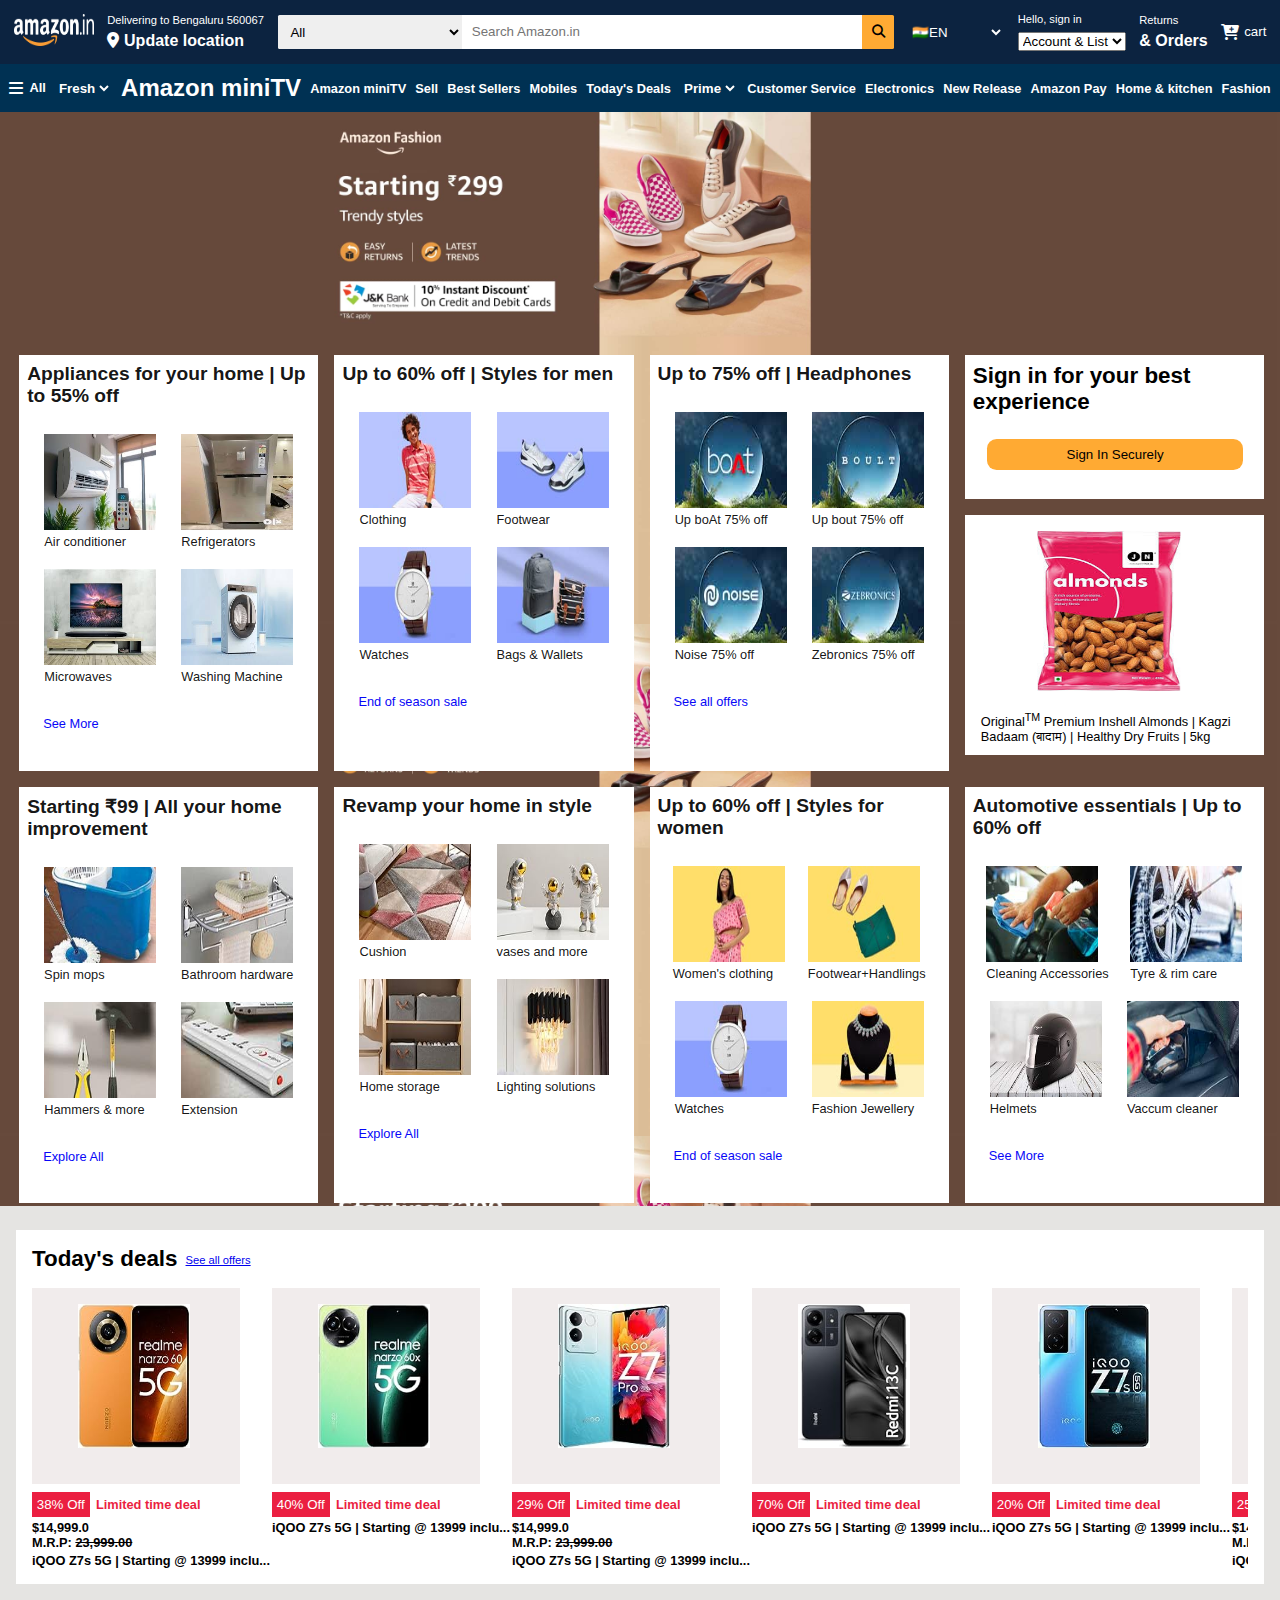
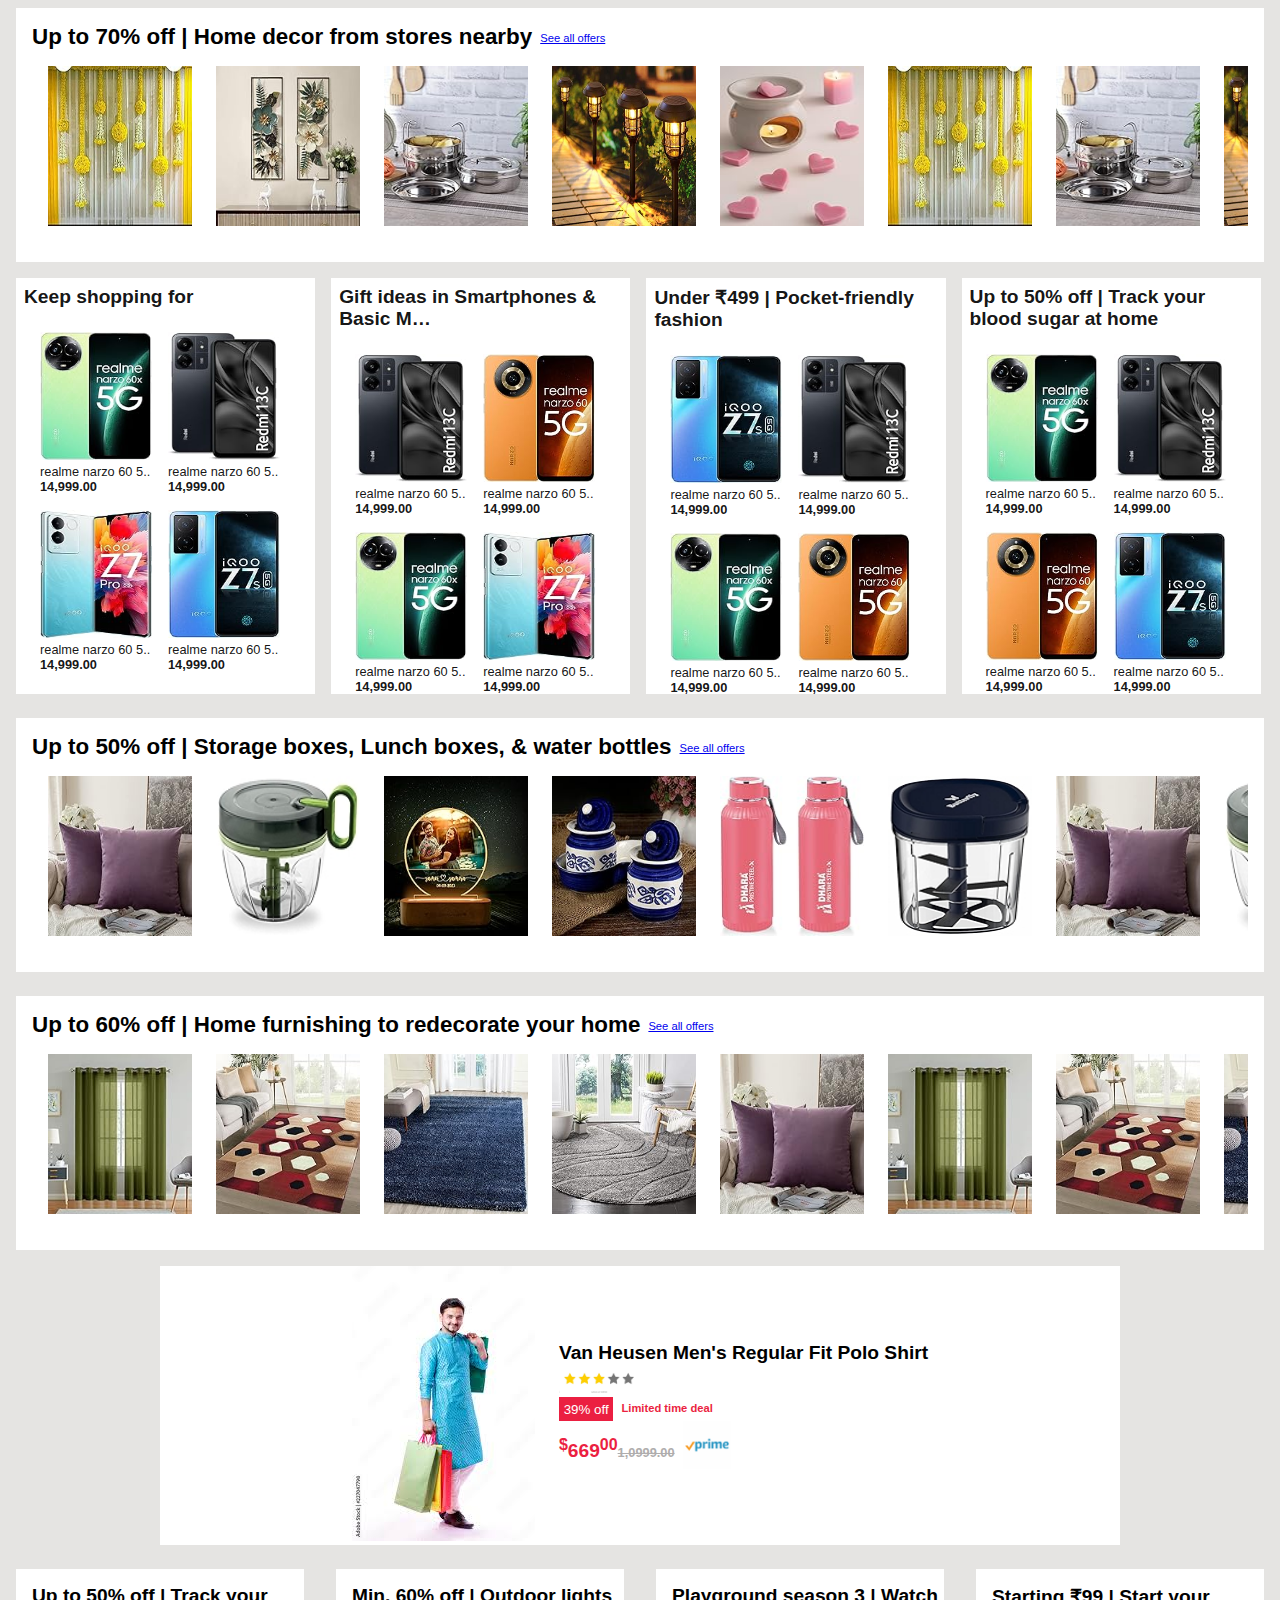
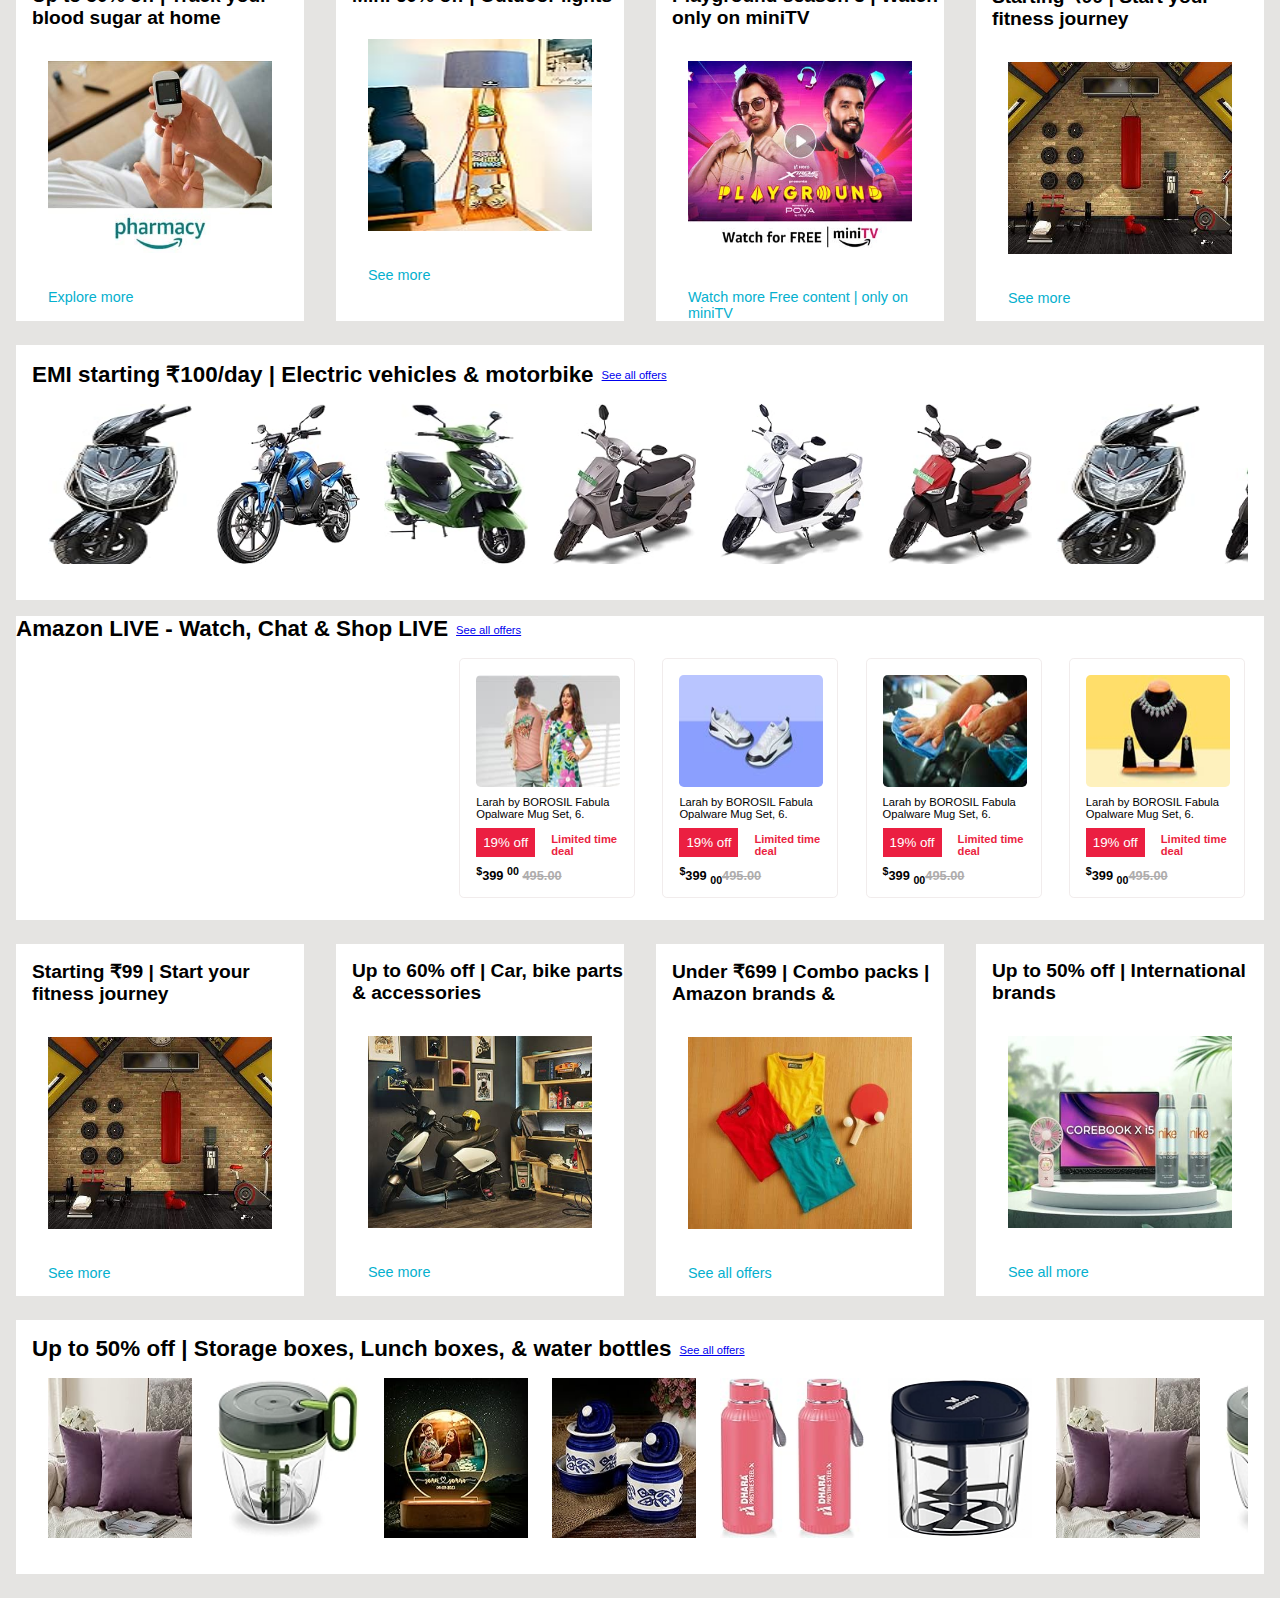
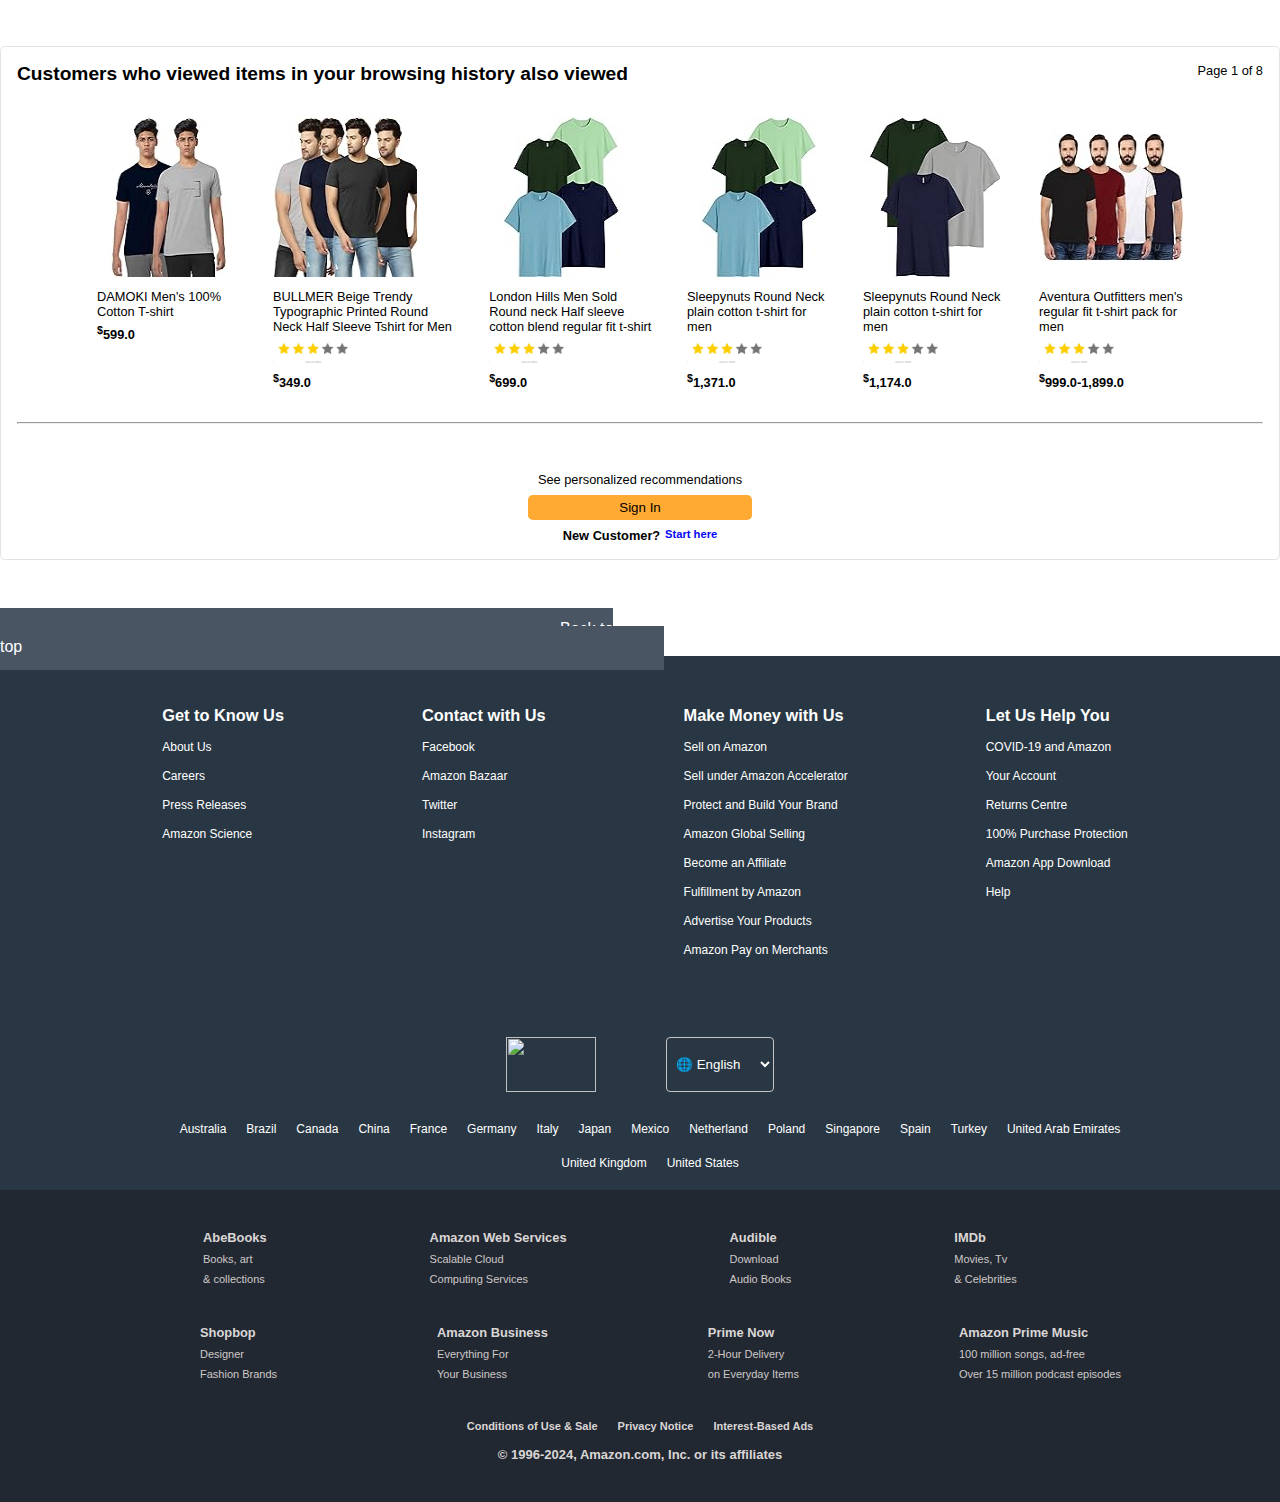
==== commit bce87721: "sell chages" ====
--- a/index.html
+++ b/index.html
@@ -1,3 +1,4 @@
+
 <!DOCTYPE html>
 <html lang="en">
 <head>
@@ -95,6 +96,9 @@
             <option value="fresh">Fresh</option>
         </select>
         <div class="items-heading">
+            <h2>Amazon miniTV</h2>
+        </div>
+        <div class="items-heading">
             <a href="mini_tv.html">Amazon miniTV</a>
         </div>
         <div class="items-heading">
@@ -995,4 +999,4 @@
         </footer>
     </div>
 </body>
-</html>+</html>
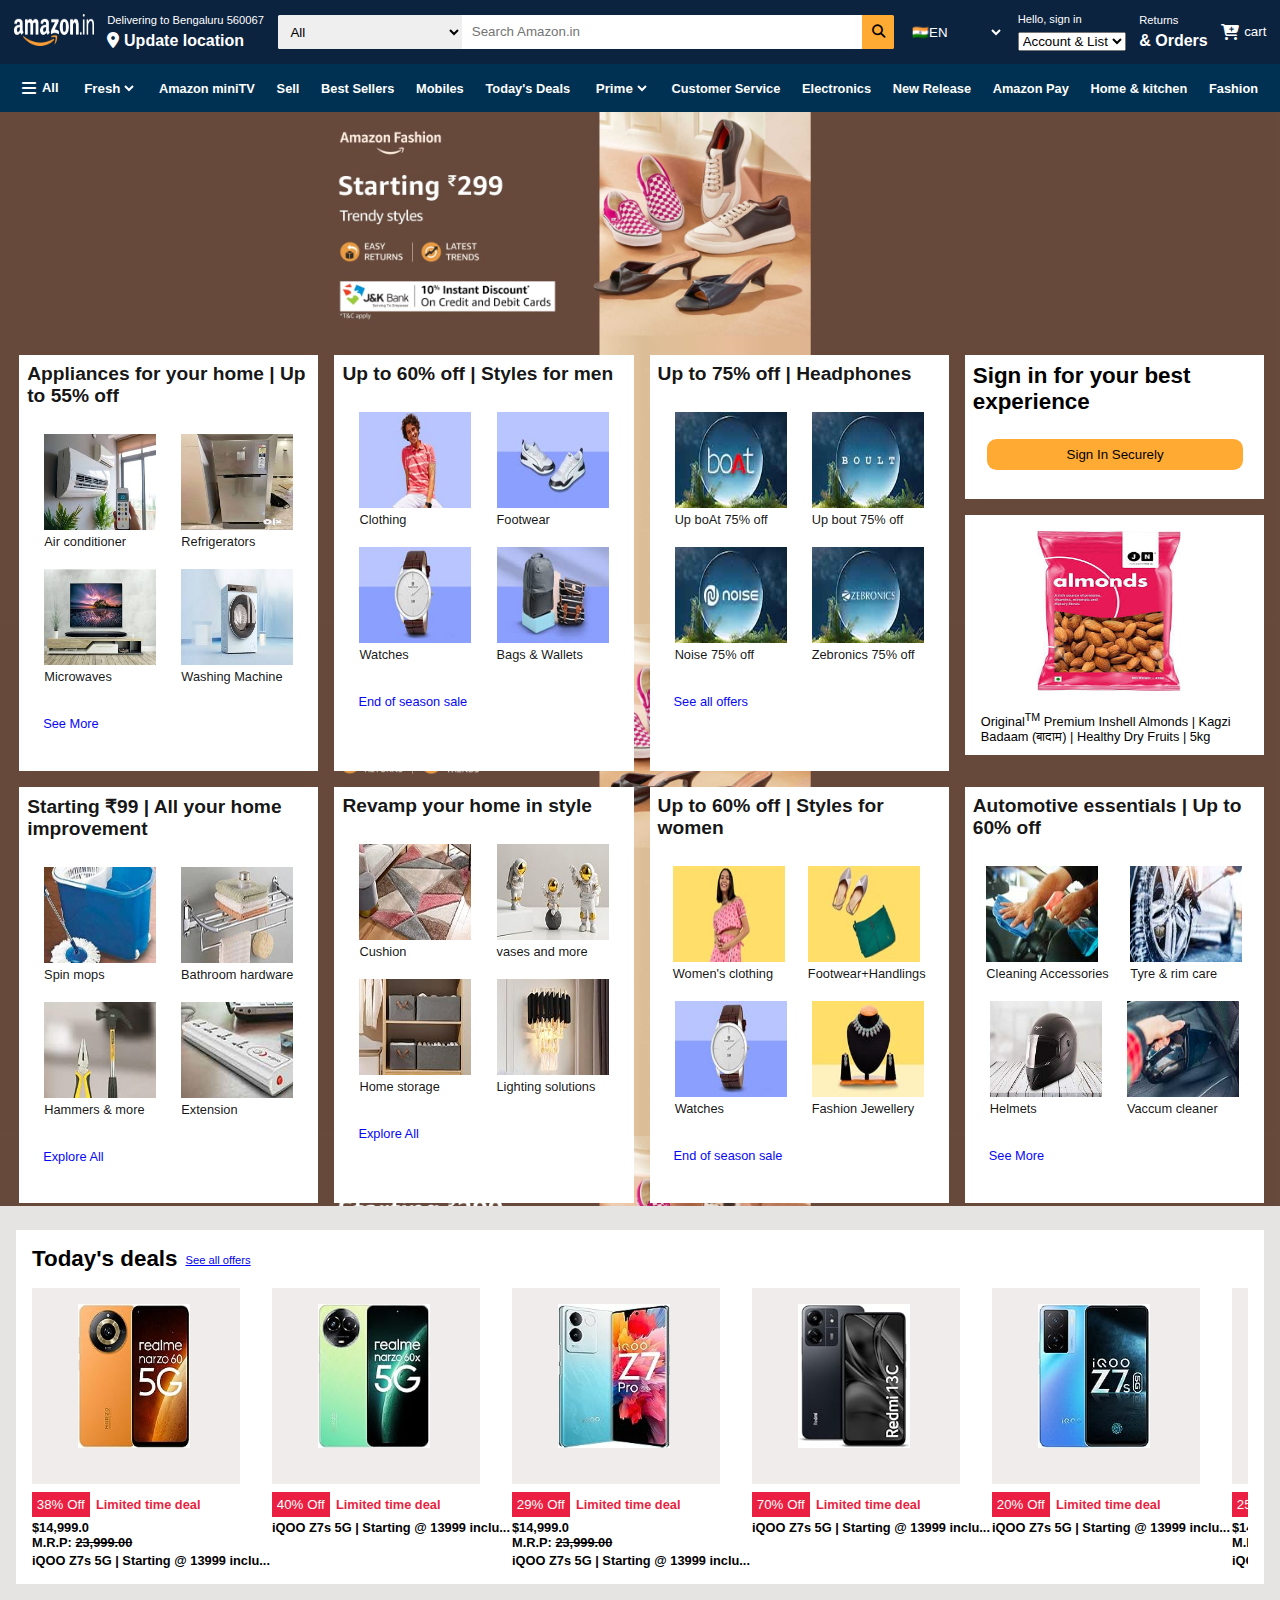
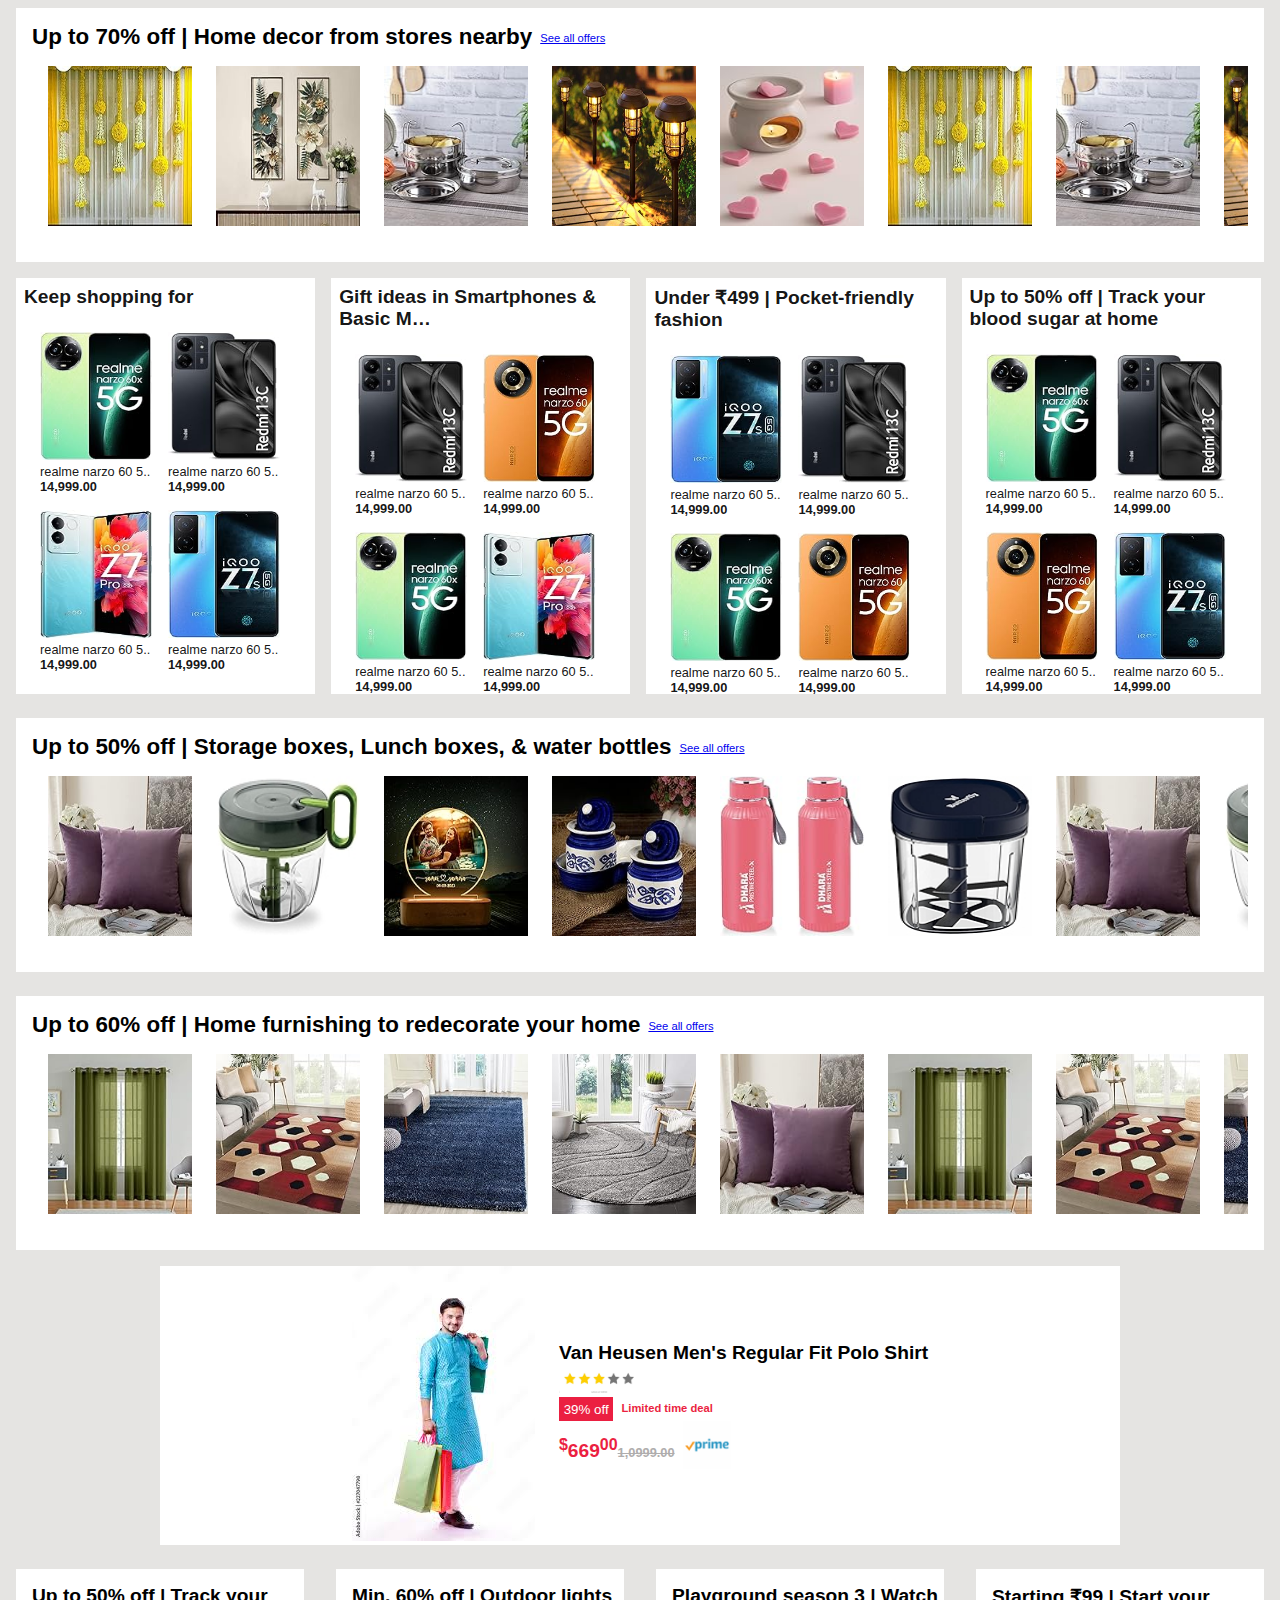
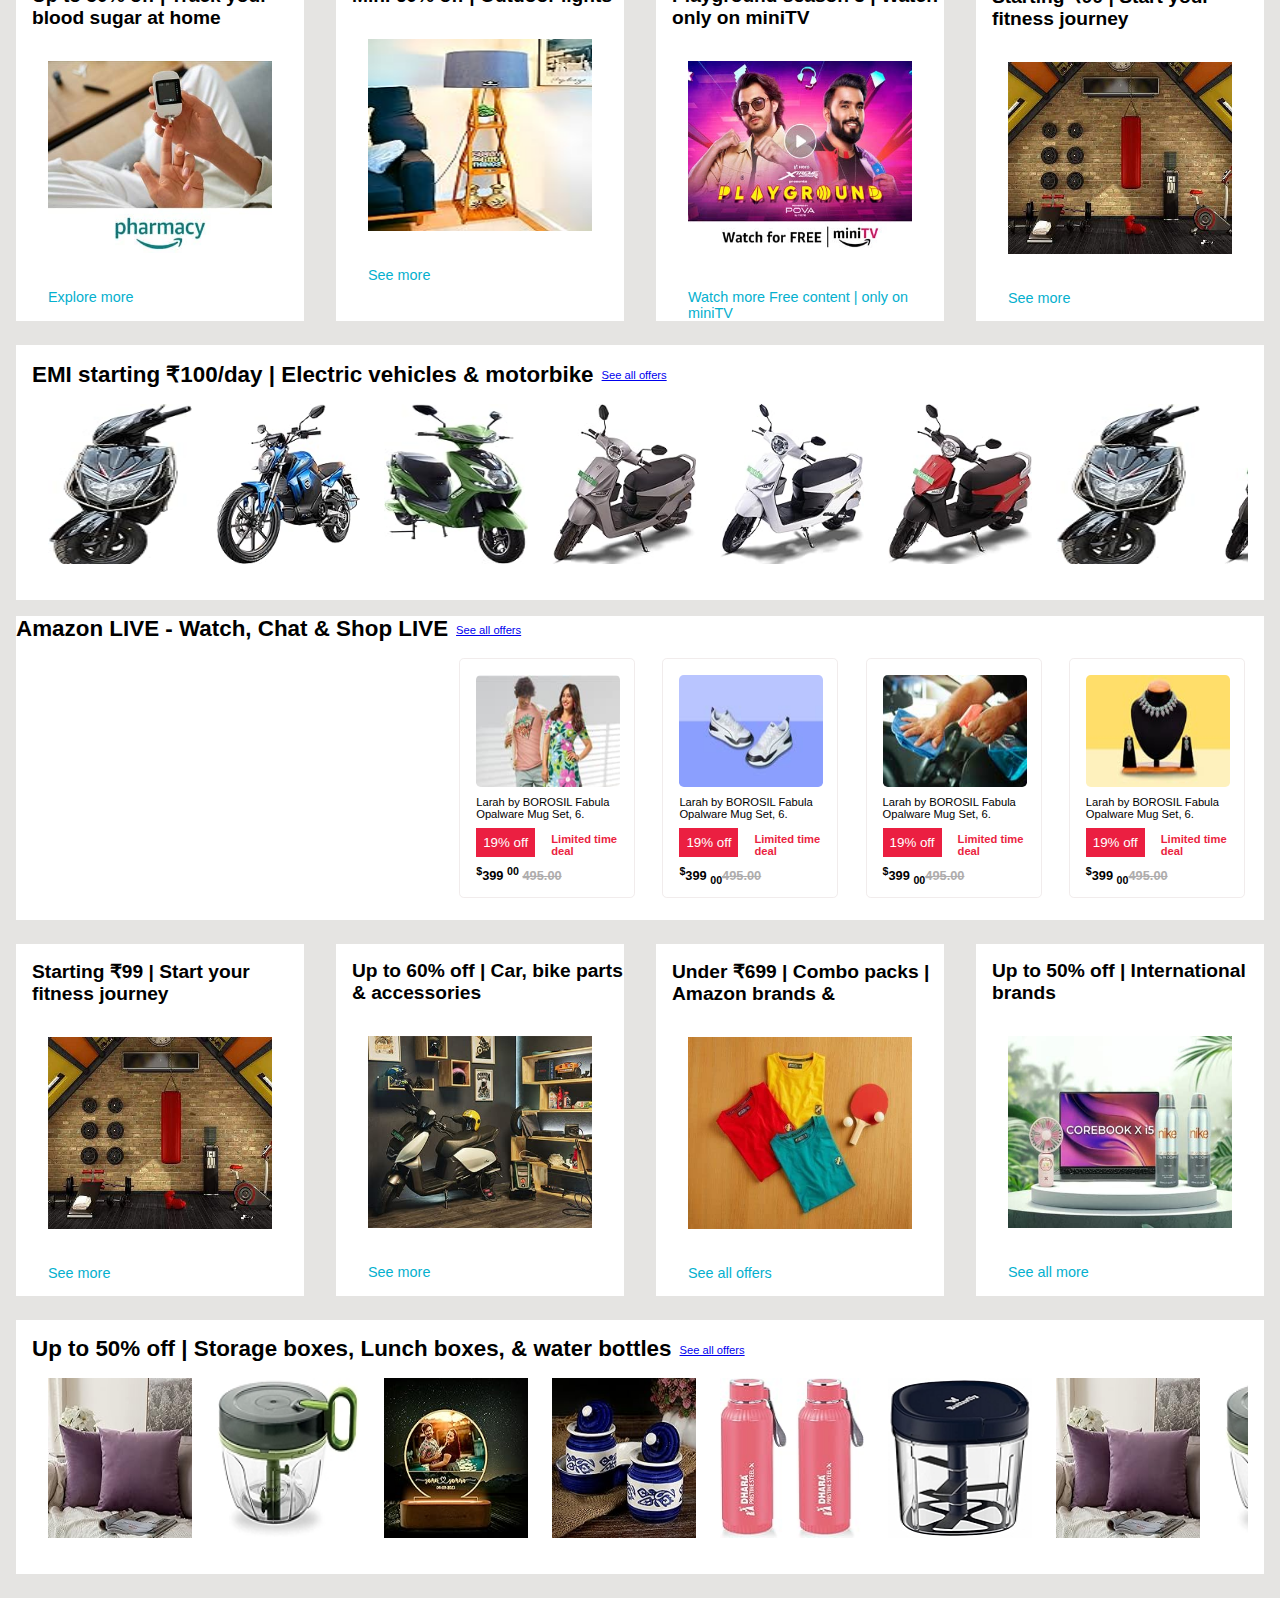
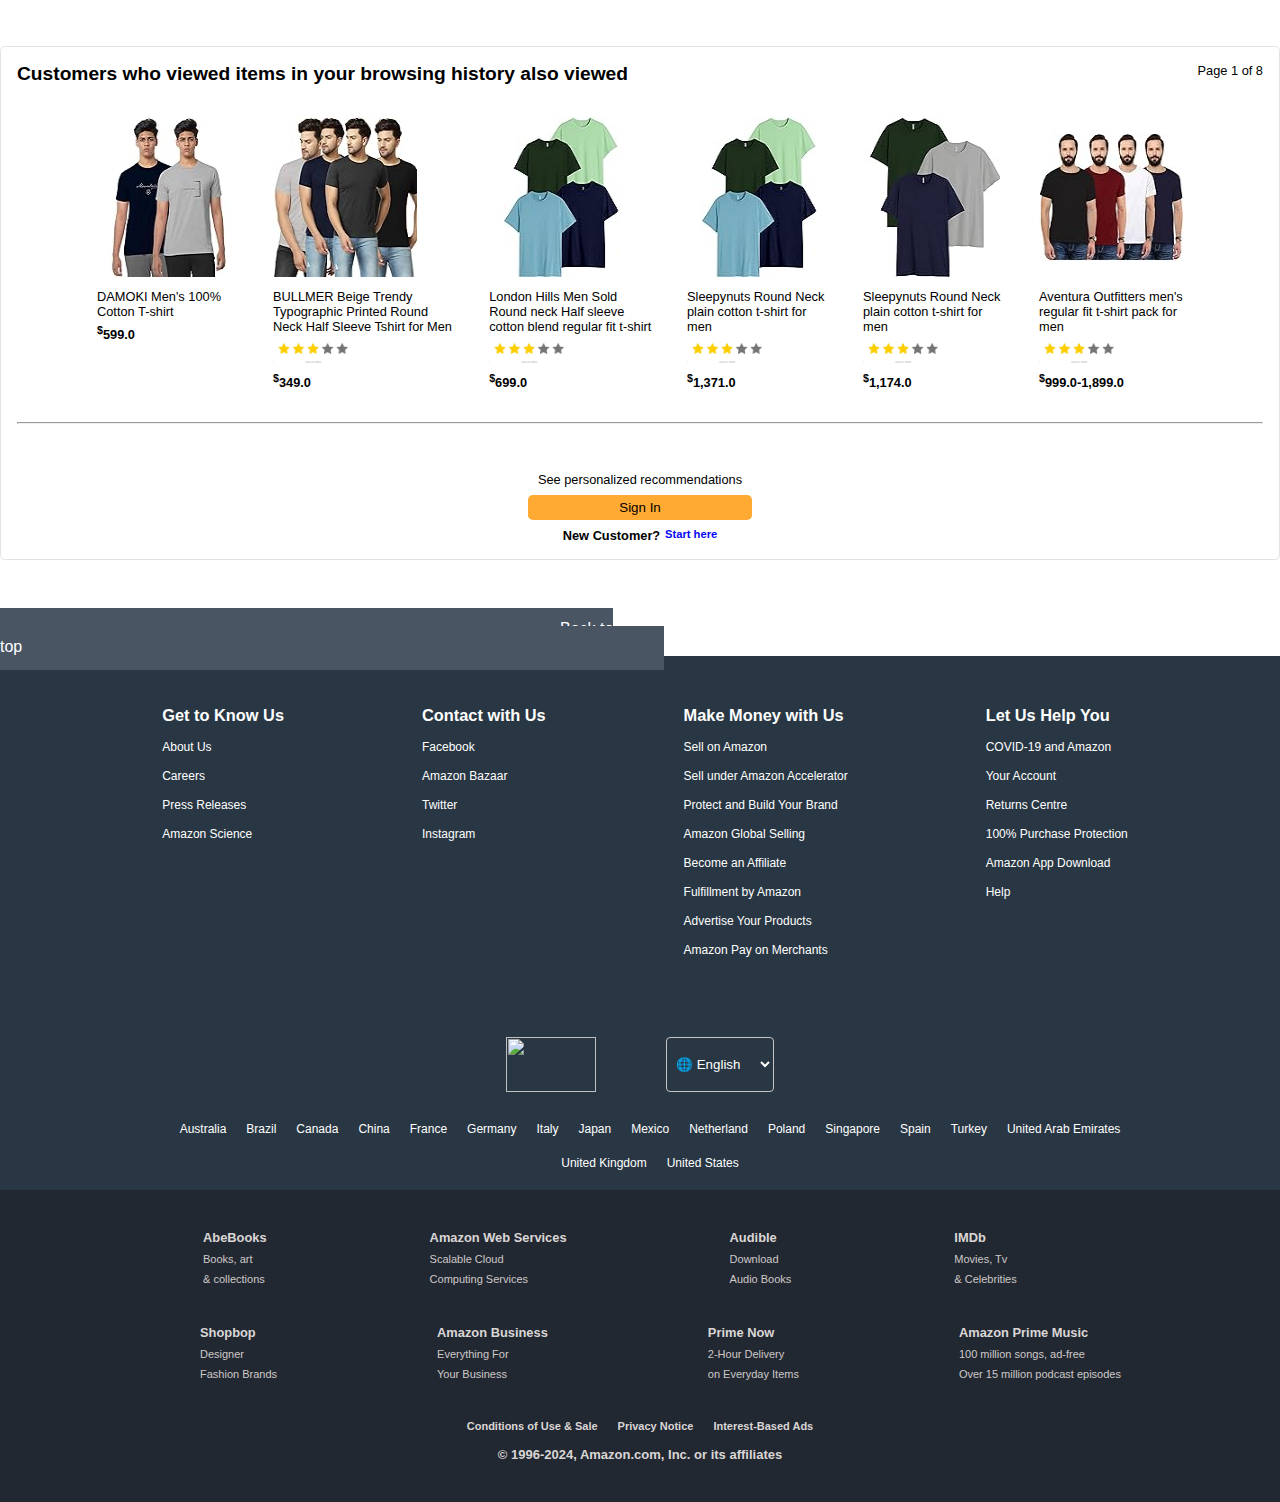
==== commit c66aa464: "everything is change" ====
--- a/index.html
+++ b/index.html
@@ -1,4 +1,3 @@
-
 <!DOCTYPE html>
 <html lang="en">
 <head>
@@ -96,13 +95,10 @@
             <option value="fresh">Fresh</option>
         </select>
         <div class="items-heading">
-            <h2>Amazon miniTV</h2>
+            <a href="mini_tv.html">Amazon miniTV</a>
         </div>
         <div class="items-heading">
-            <a href="mini_tv.html">Amazon miniTV</a>
-        </div>
-        <div class="items-heading">
-            <a href="#">Sell</a>
+            <a href="http://127.0.0.1:5500/sell.html">Sell</a>
         </div>
         <div class="items-heading">
             <a href="#">Best Sellers</a>
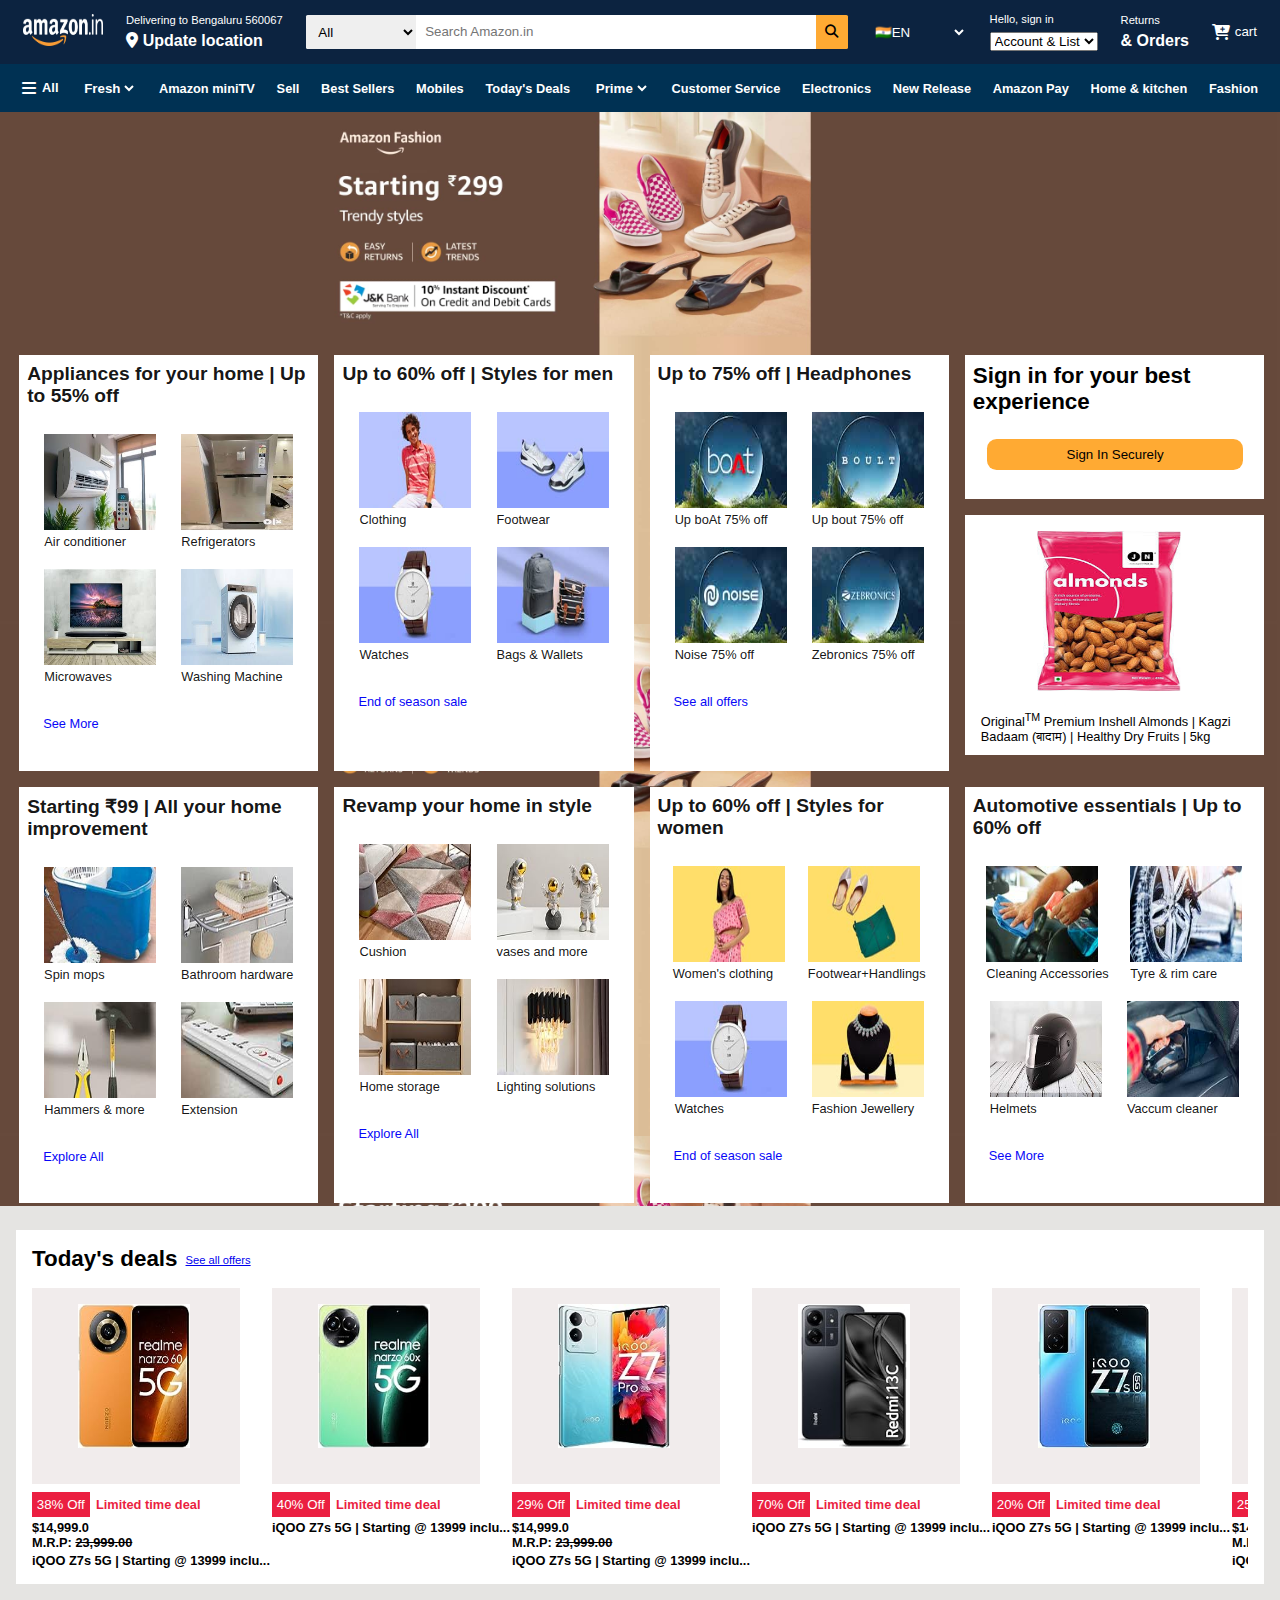
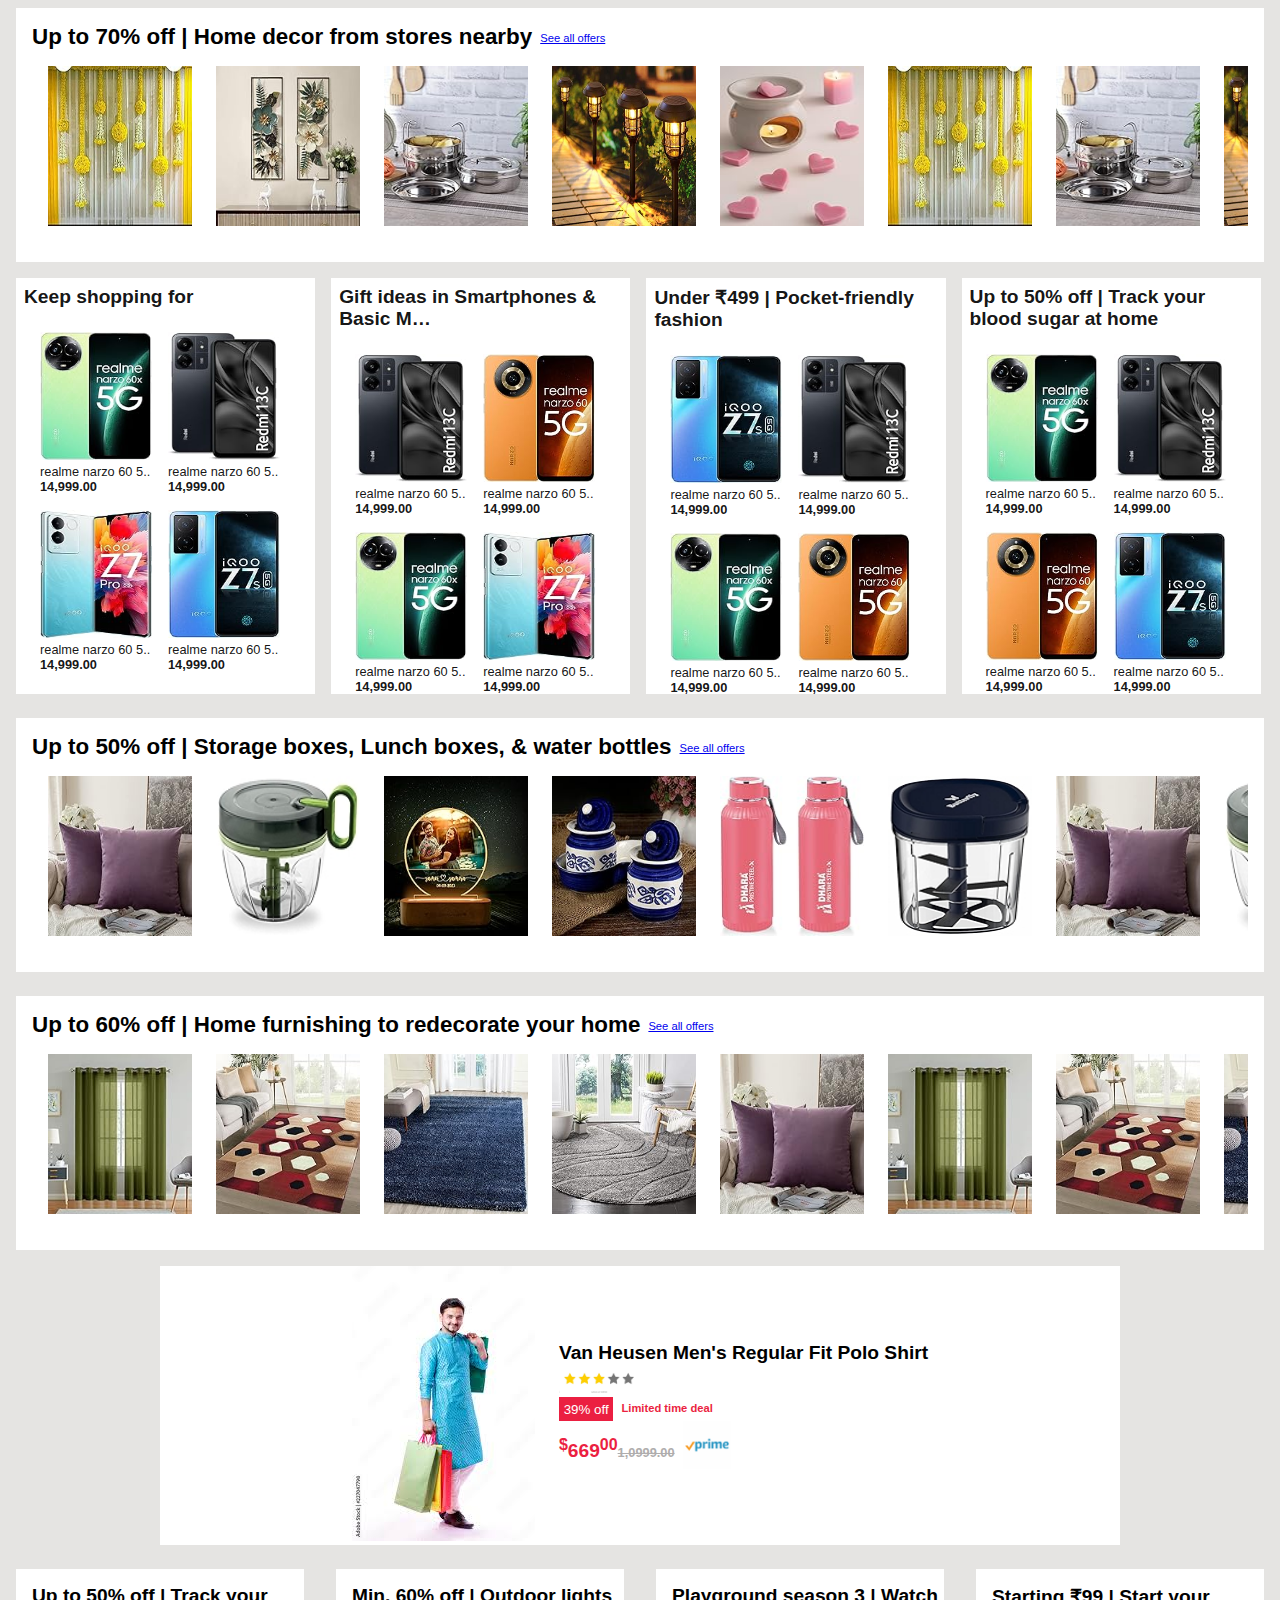
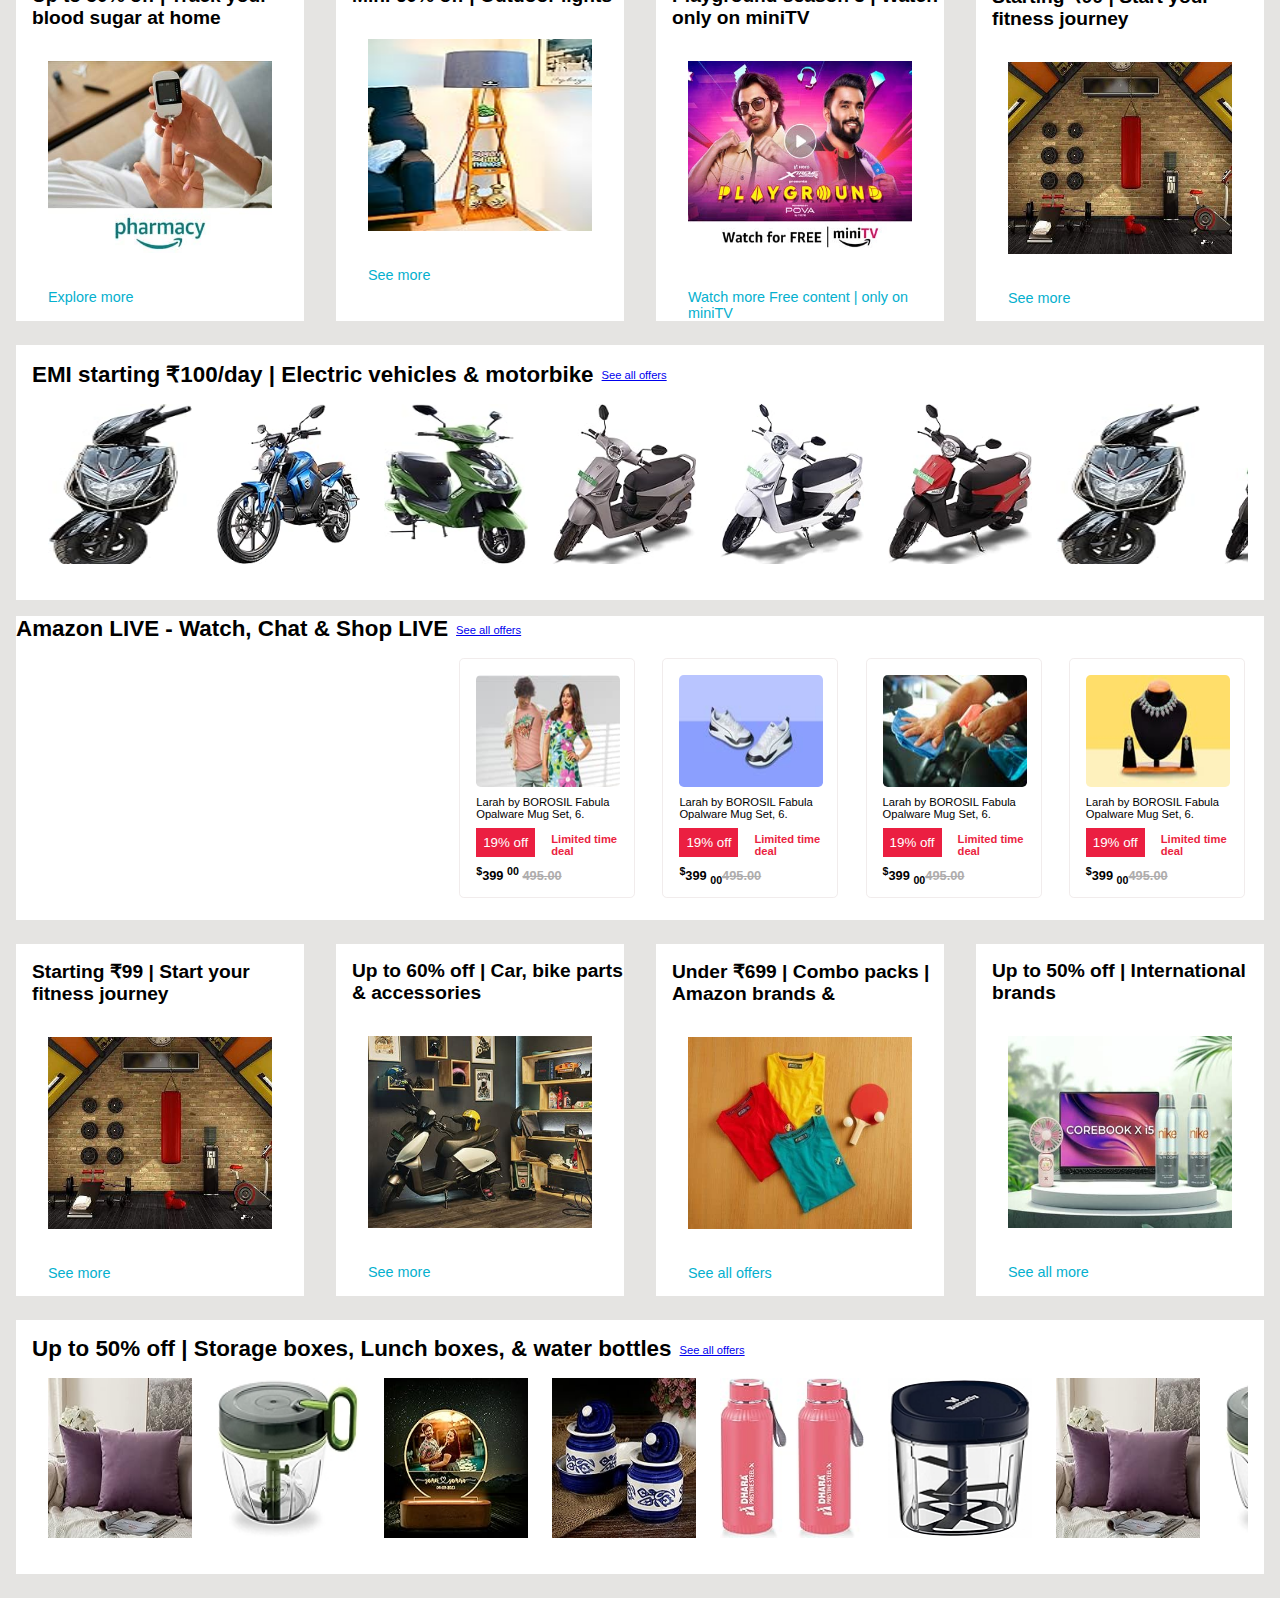
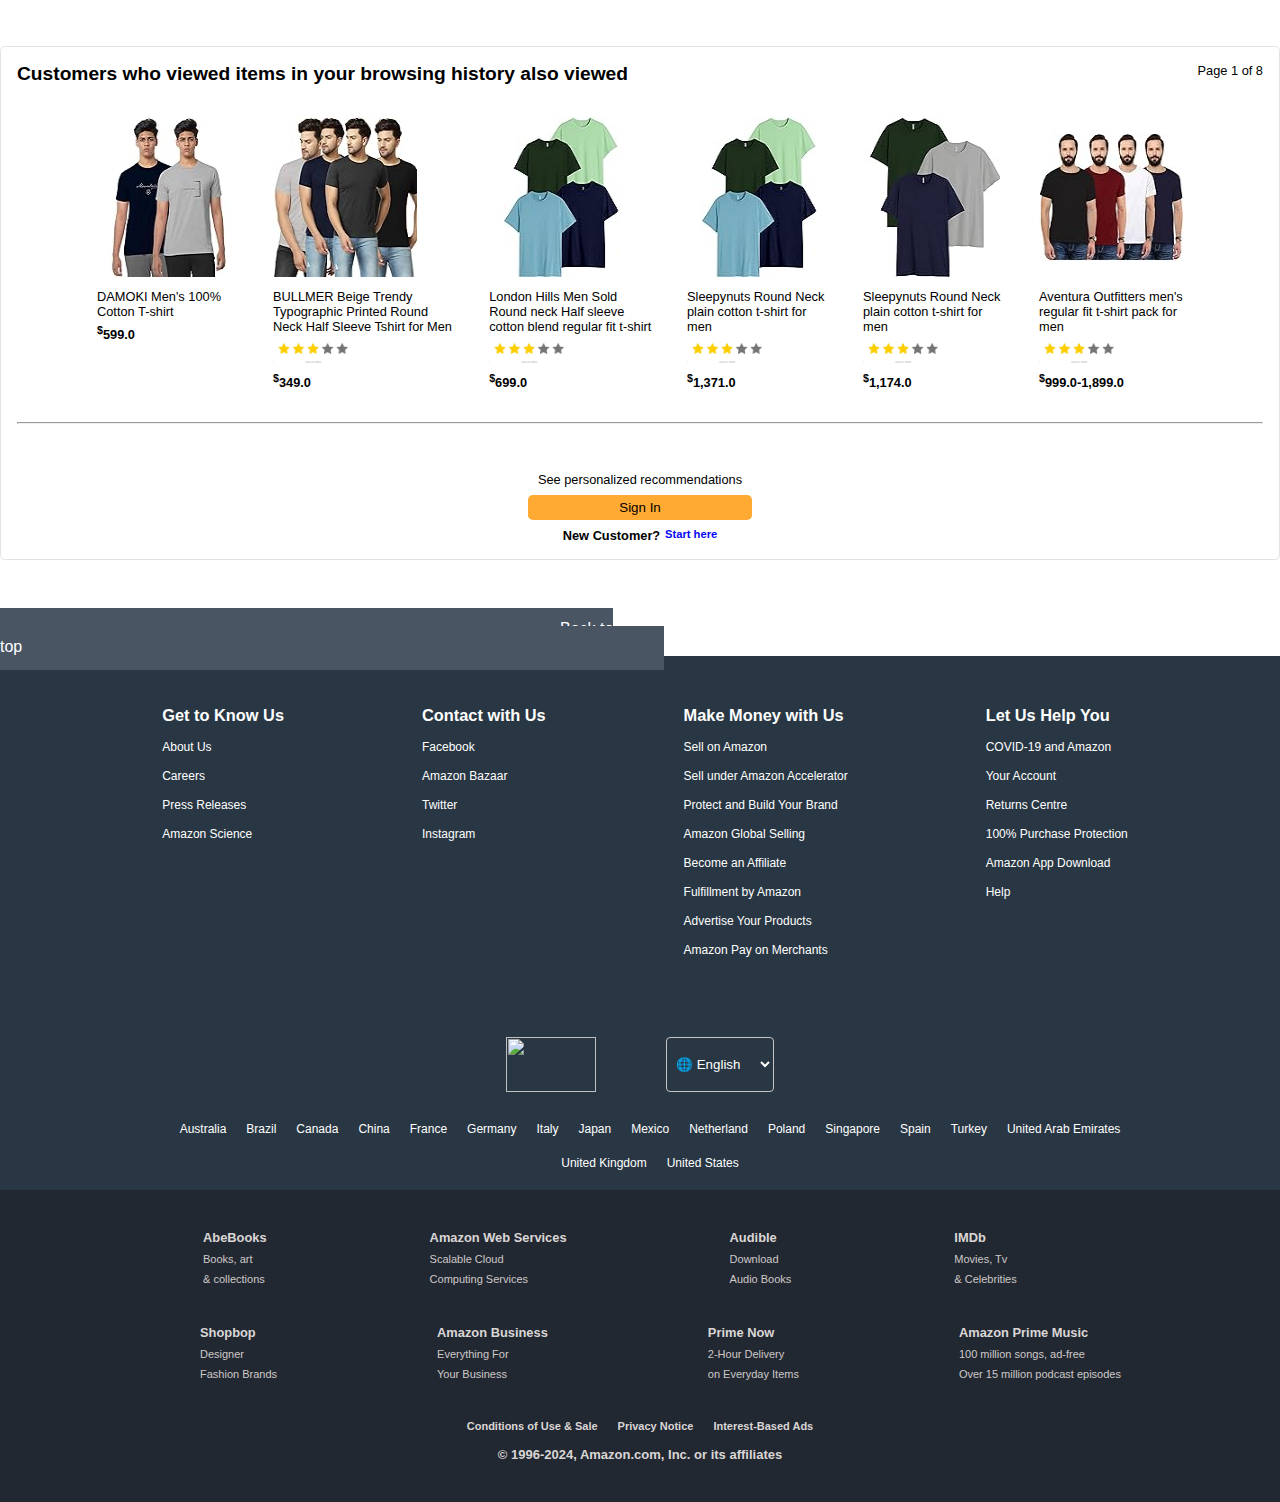
==== commit e773de0c: "reslove conflict" ====
--- a/index.html
+++ b/index.html
@@ -1,3 +1,4 @@
+
 <!DOCTYPE html>
 <html lang="en">
 <head>
@@ -98,7 +99,7 @@
             <a href="mini_tv.html">Amazon miniTV</a>
         </div>
         <div class="items-heading">
-            <a href="http://127.0.0.1:5500/sell.html">Sell</a>
+            <a href="#">Sell</a>
         </div>
         <div class="items-heading">
             <a href="#">Best Sellers</a>
@@ -995,4 +996,4 @@
         </footer>
     </div>
 </body>
-</html>
+</html>--- a/css/style.css
+++ b/css/style.css
@@ -1,3 +1,4 @@
+
 *{
     margin: 0;
     padding: 0;
@@ -72,6 +73,7 @@
     border: none;
 }
 #drop-down{
+    width: 110px;
     cursor: pointer;
     padding: 0.55rem;
     border: none;
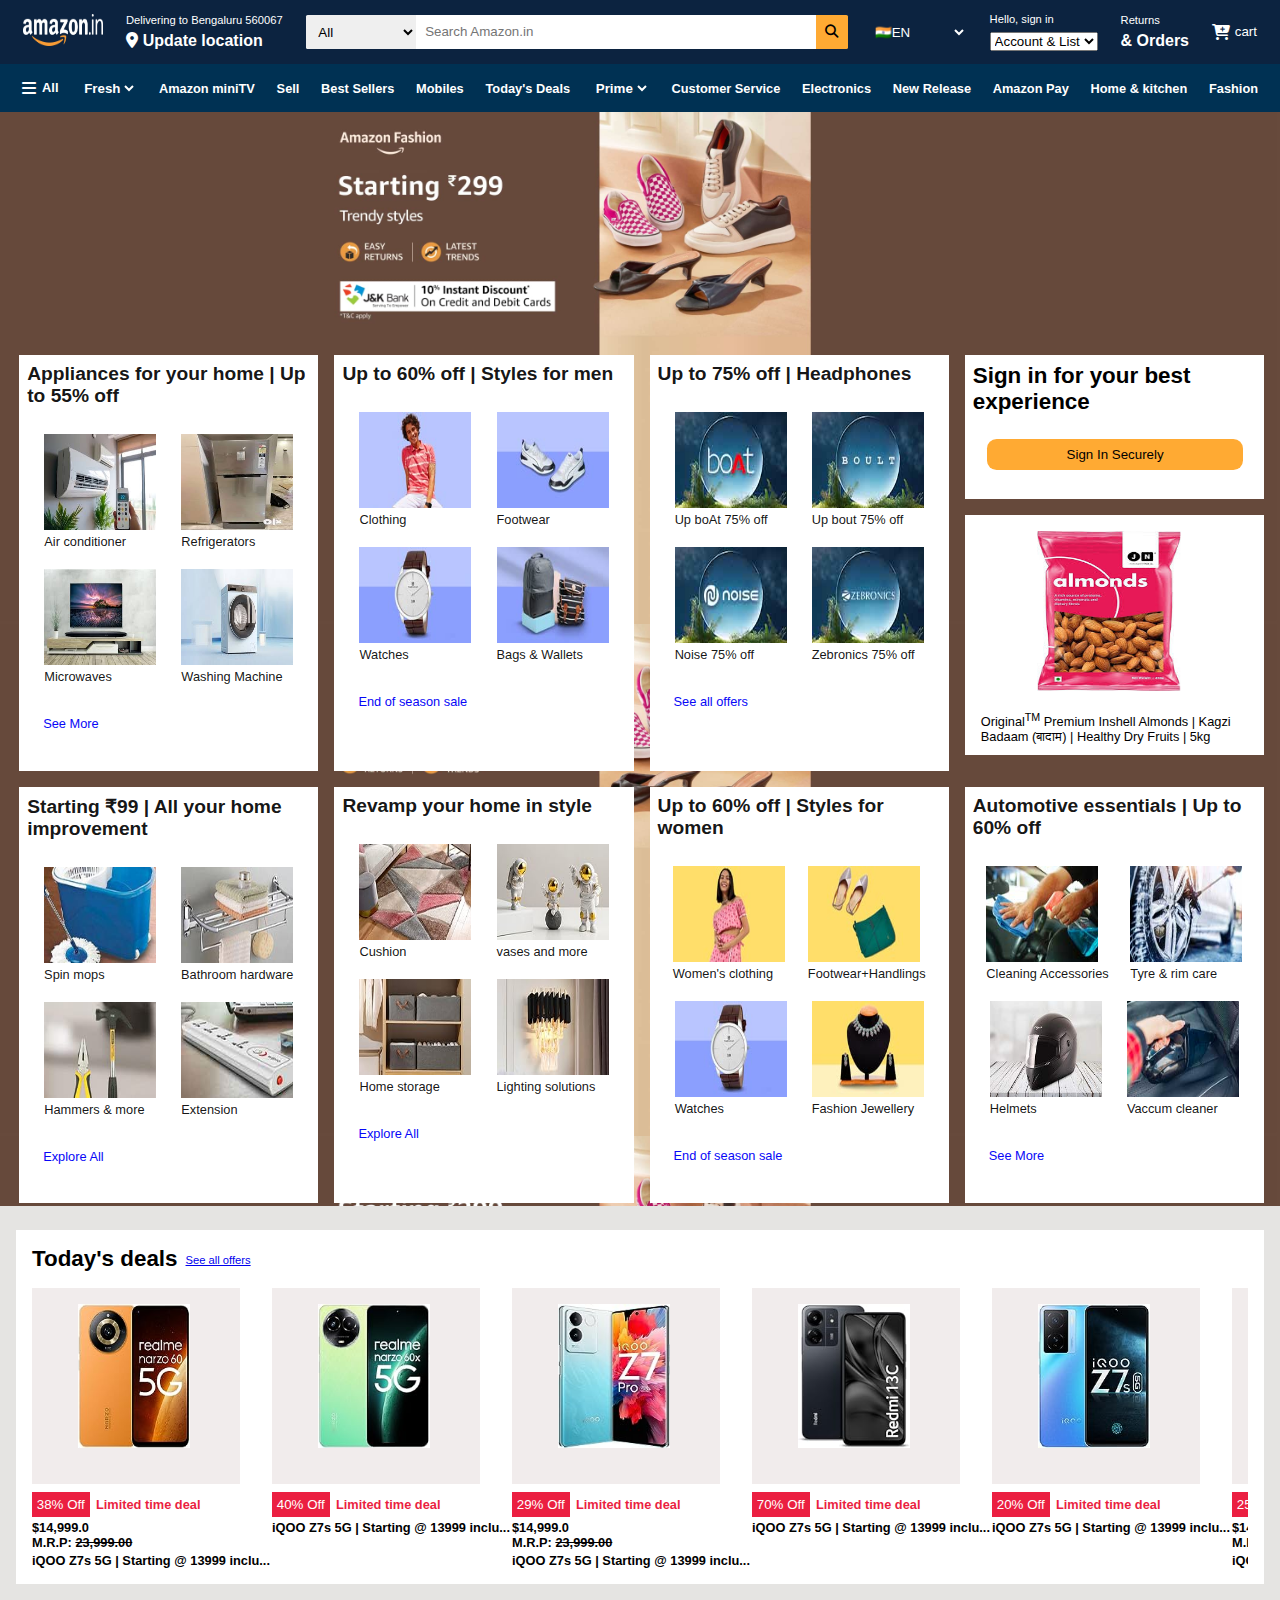
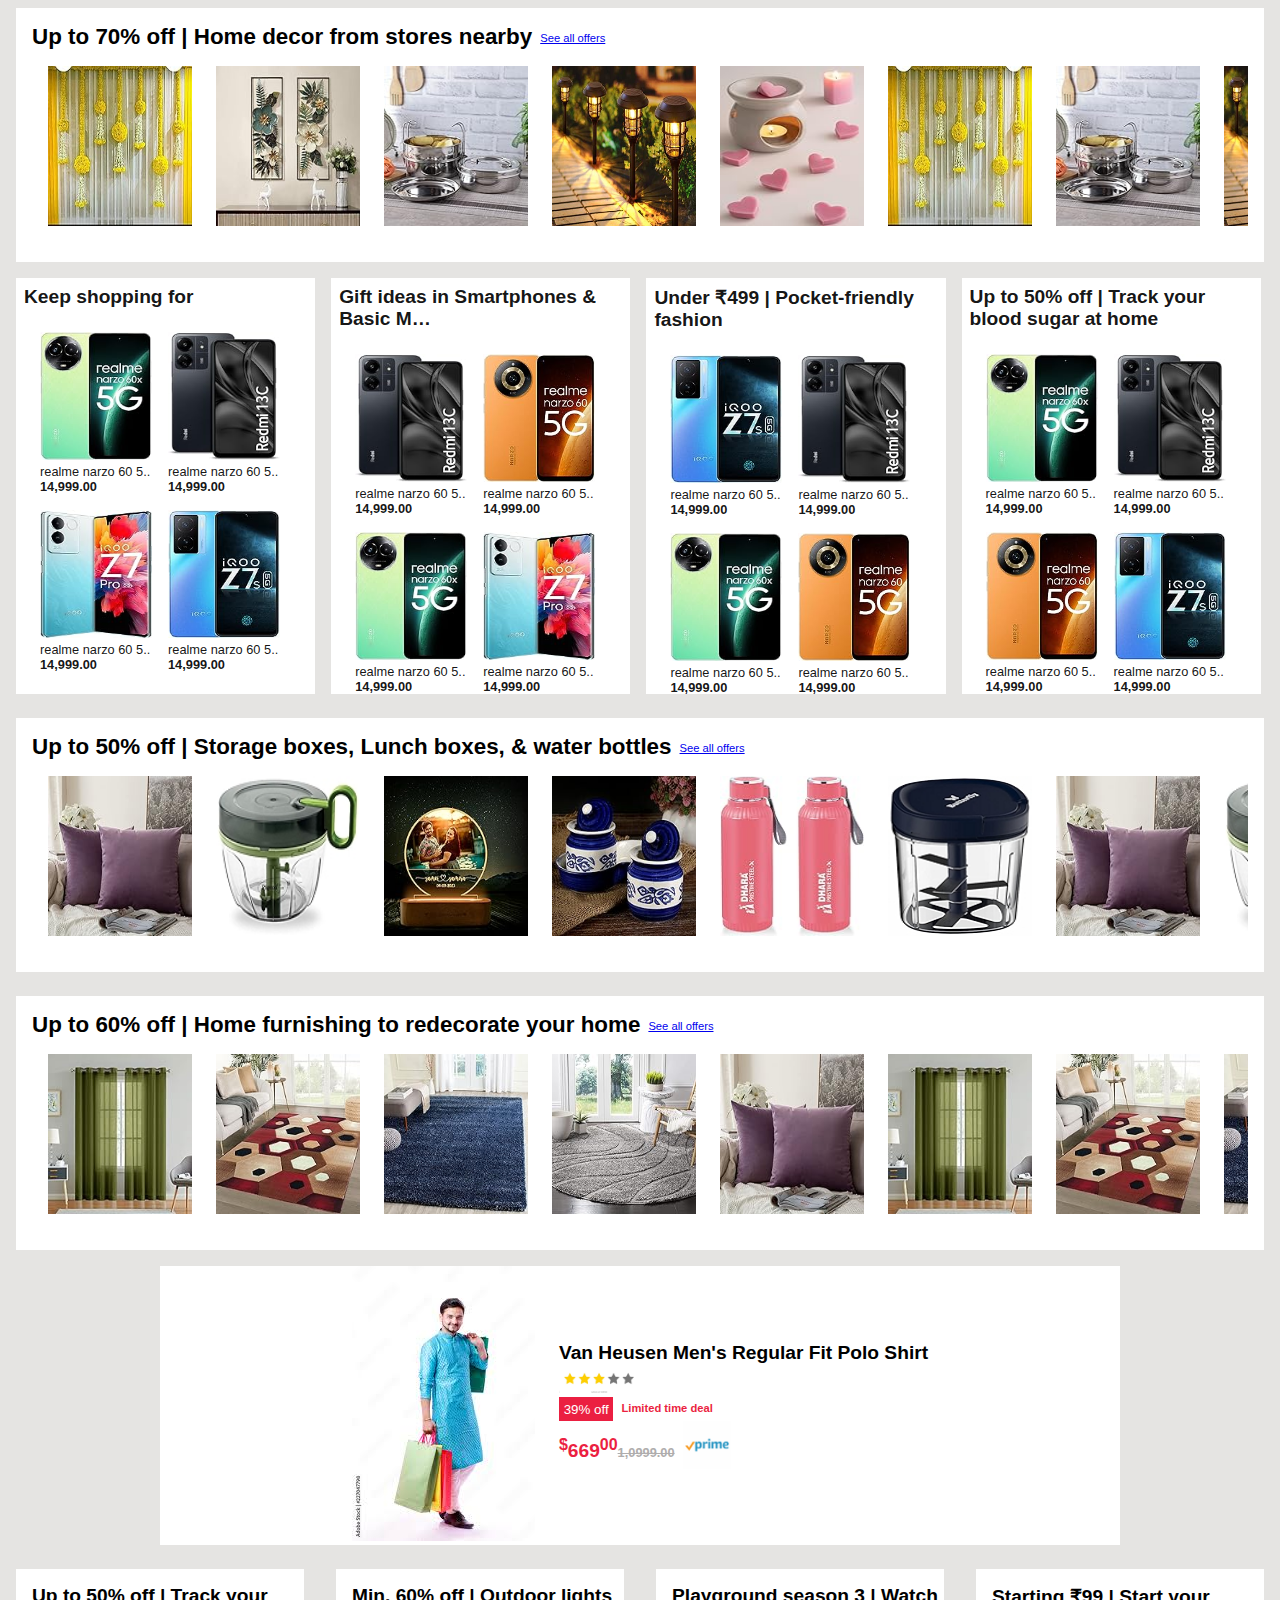
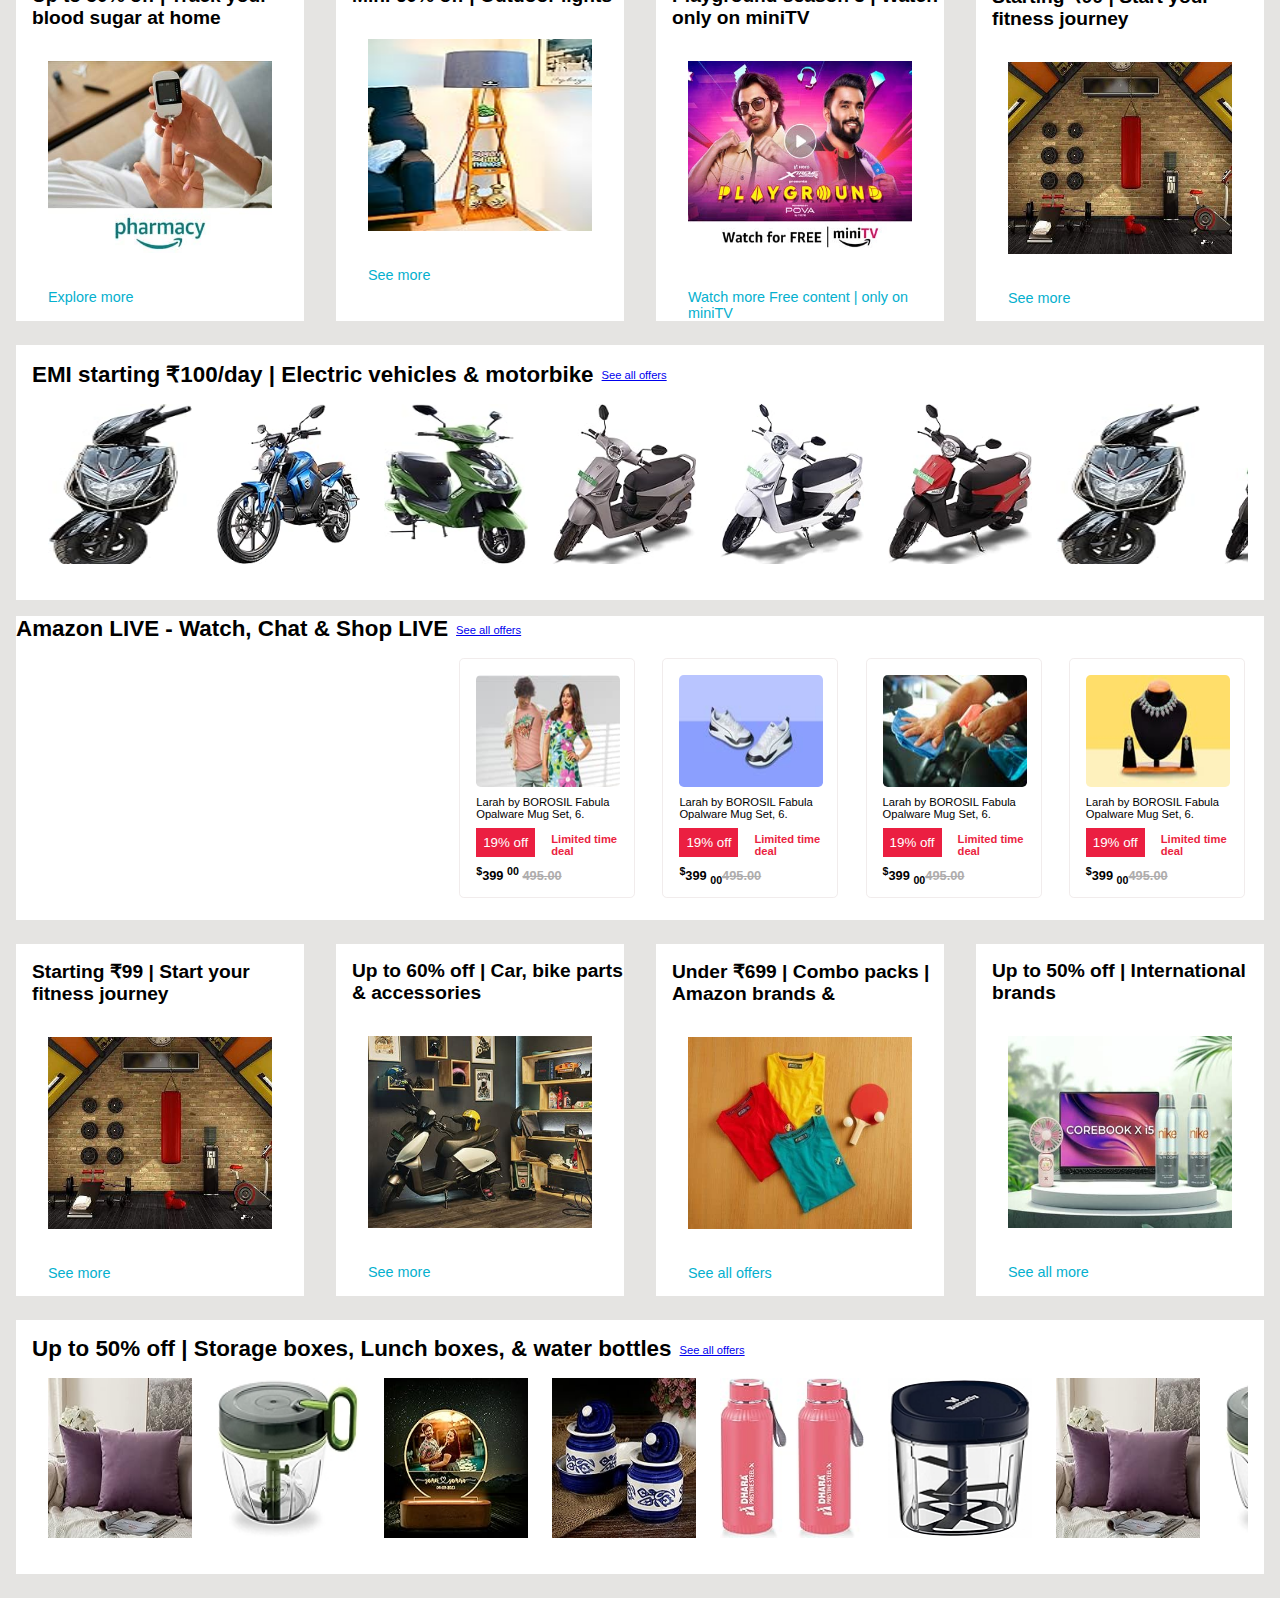
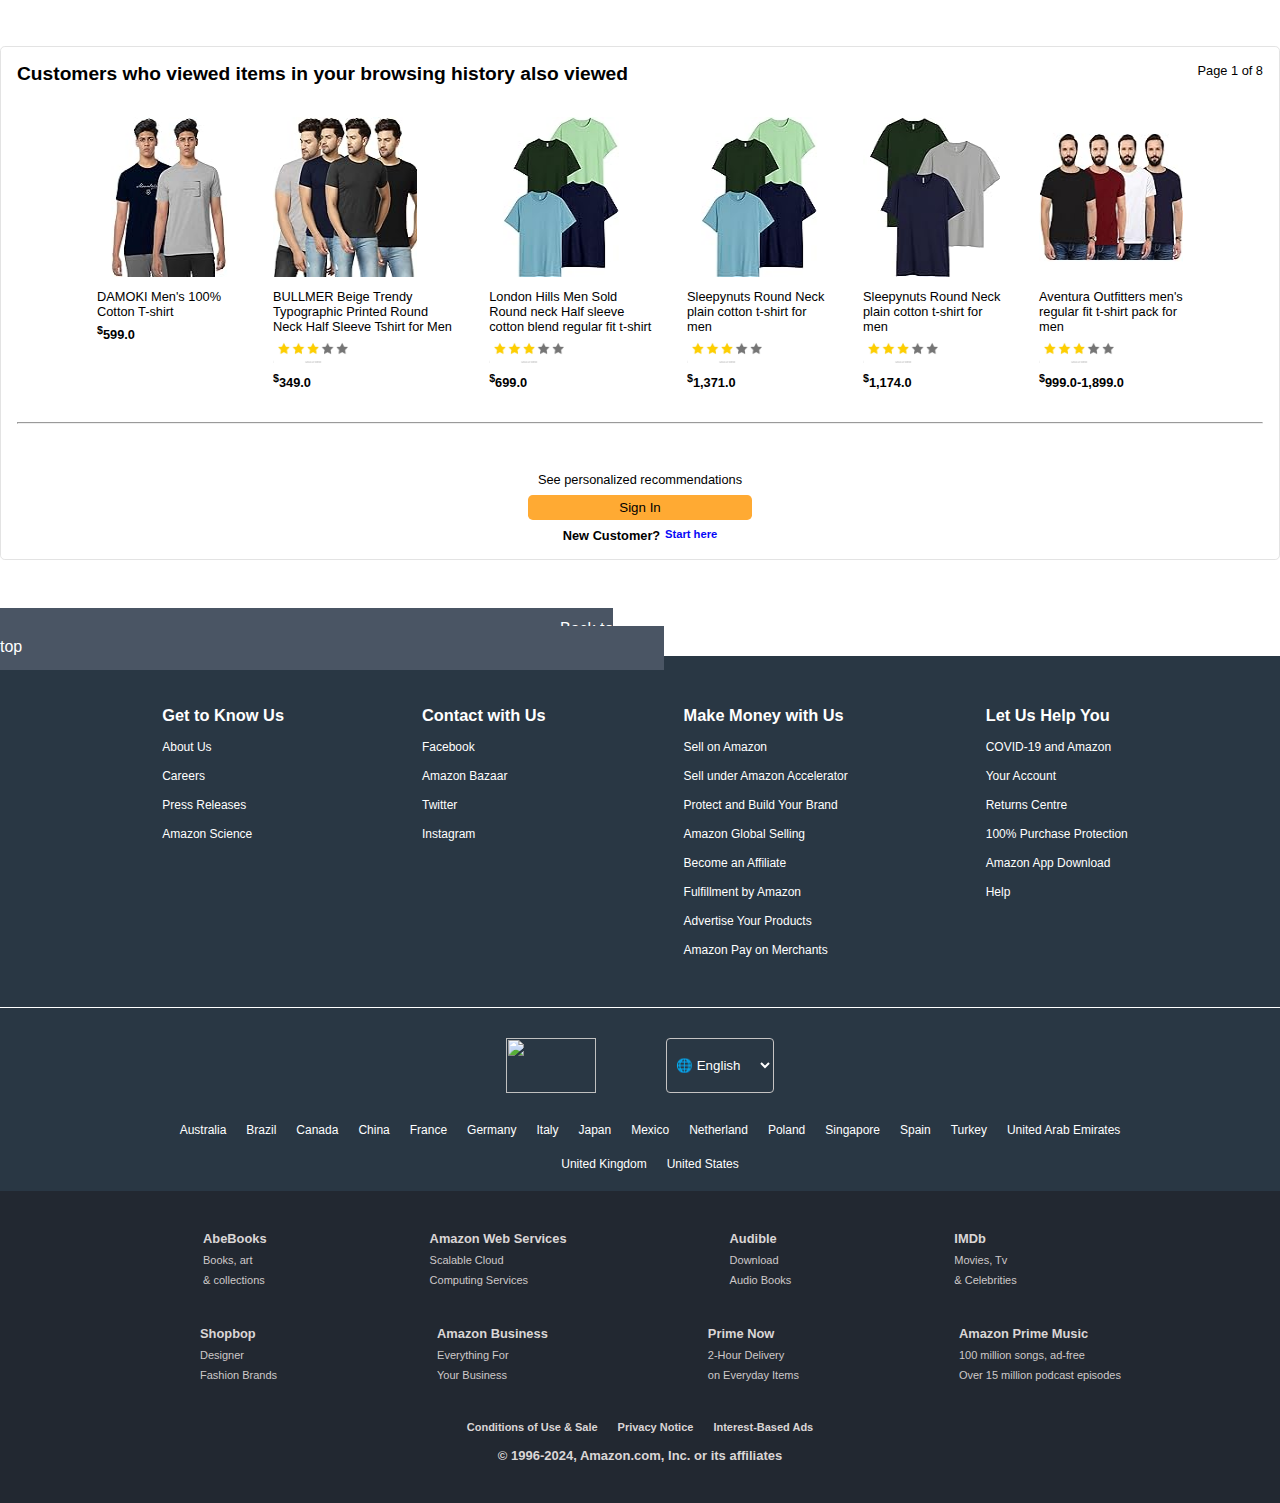
==== commit fda07e98: "front" ====
--- a/index.html
+++ b/index.html
@@ -1,10 +1,10 @@
-
 <!DOCTYPE html>
 <html lang="en">
 <head>
     <meta charset="UTF-8">
     <meta name="viewport" content="width=device-width, initial-scale=1.0">
-    <title>Document</title>
+    <title>Amazon</title>
+    <link rel="icon" href="https://image.similarpng.com/very-thumbnail/2020/11/Amazon-icon-in-flat-design-on-transparent-background-PNG.png">
     <link rel="stylesheet" href="css/style.css">
     <link rel="stylesheet" href="https://cdnjs.cloudflare.com/ajax/libs/font-awesome/6.5.2/css/all.min.css">
 </head>
@@ -87,6 +87,7 @@
             <sup>cart</sup>
         </div>
     </nav>
+    <div>
     <div class="list-varities">
         <div class="sideBar">
             <i class="fa-solid fa-bars"></i>
@@ -99,7 +100,7 @@
             <a href="mini_tv.html">Amazon miniTV</a>
         </div>
         <div class="items-heading">
-            <a href="#">Sell</a>
+            <a href="sell.html">Sell</a>
         </div>
         <div class="items-heading">
             <a href="#">Best Sellers</a>
@@ -995,5 +996,6 @@
             <div class="para"><p>© 1996-2024, Amazon.com, Inc. or its affiliates</p></div>
         </footer>
     </div>
+</div>
 </body>
-</html>+</html>
--- a/css/style.css
+++ b/css/style.css
@@ -1,11 +1,9 @@
-
 *{
     margin: 0;
     padding: 0;
     box-sizing: border-box;
 }
 body{
-    height: 100vh;
     overflow-x: hidden;
     width: 100vw;
     font-family: Arial, Helvetica, sans-serif;
@@ -31,6 +29,10 @@
     color: var(--white-color);
     align-items: center;
     height: 4rem;
+    width: 100%;
+    position: sticky;
+    top: 0;
+    z-index: 1000; 
 }
 .amazon-logo img{
     width: 5rem;
@@ -632,7 +634,7 @@
     cursor: pointer;
   }
   .line {
-    margin-top: 0.5px;
+    margin-top: 1px;
   }
   .drop {
     background-color: rgb(41, 55, 68);
